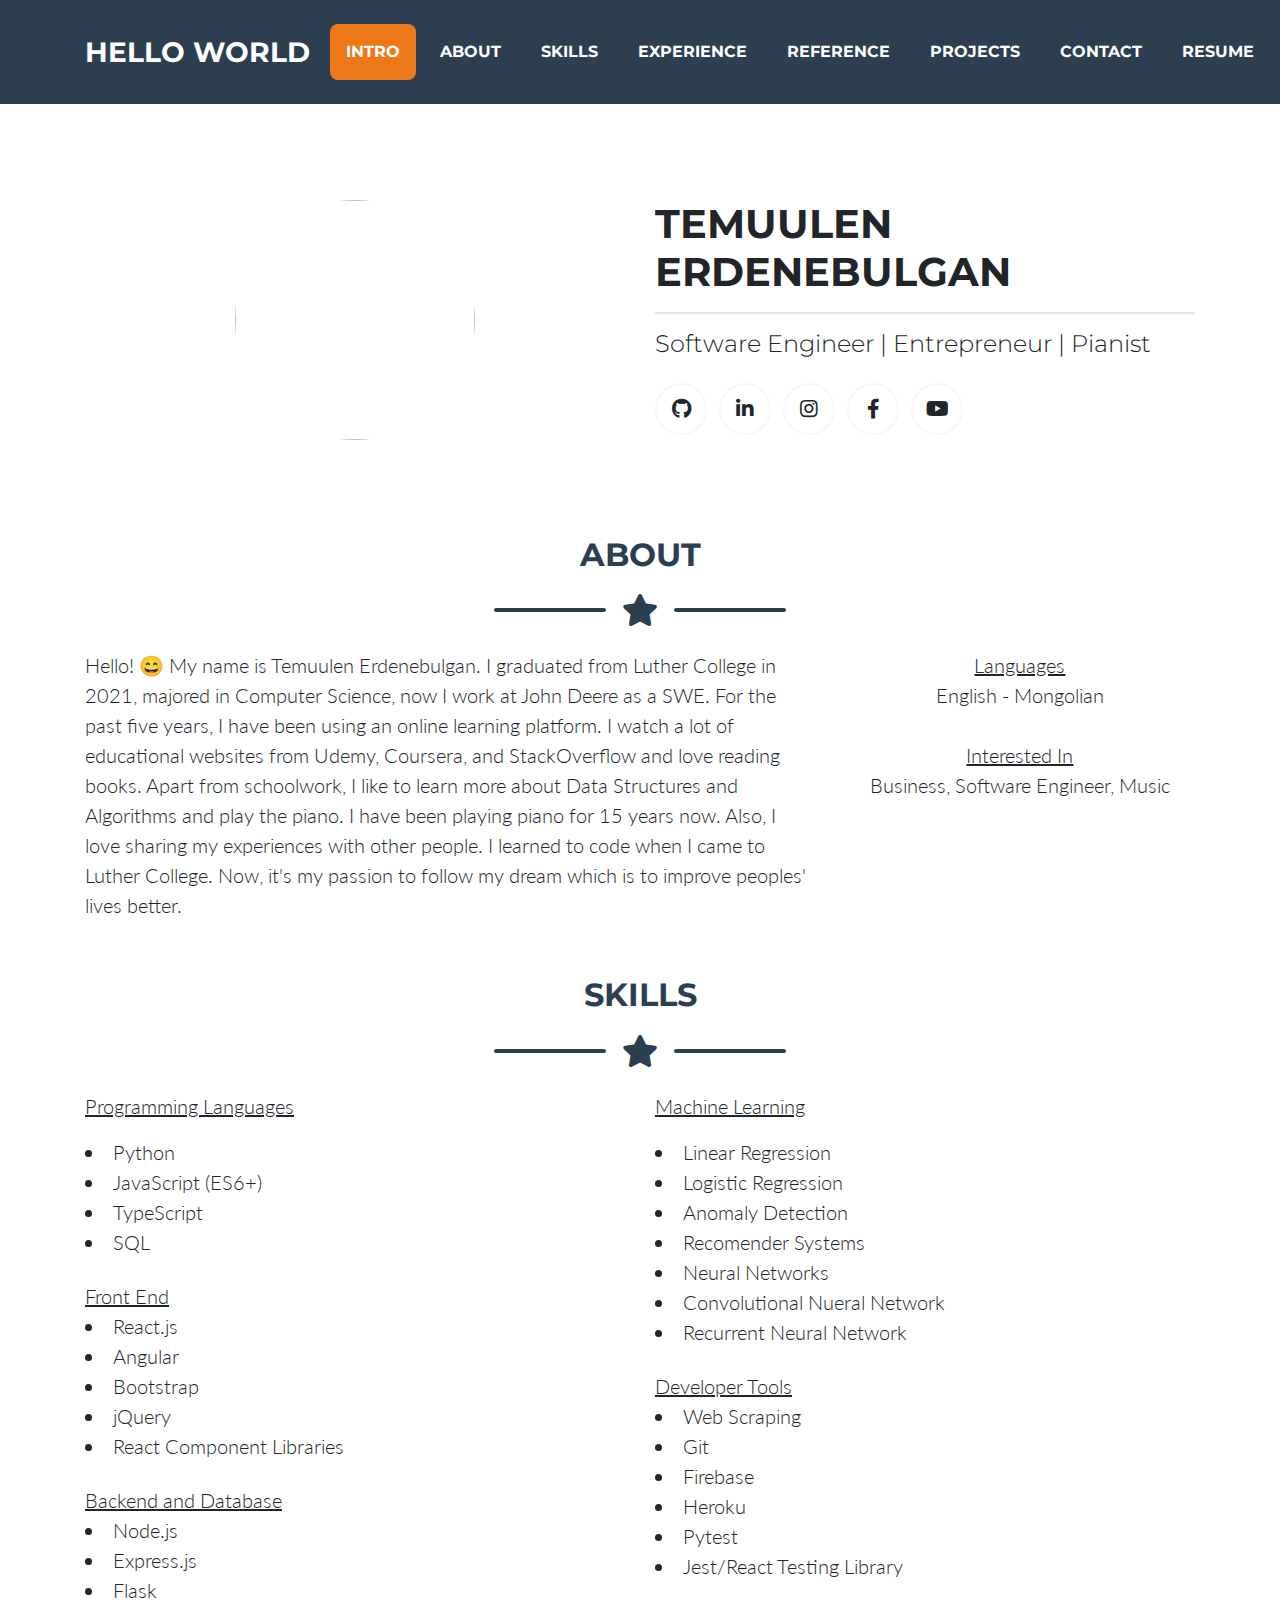
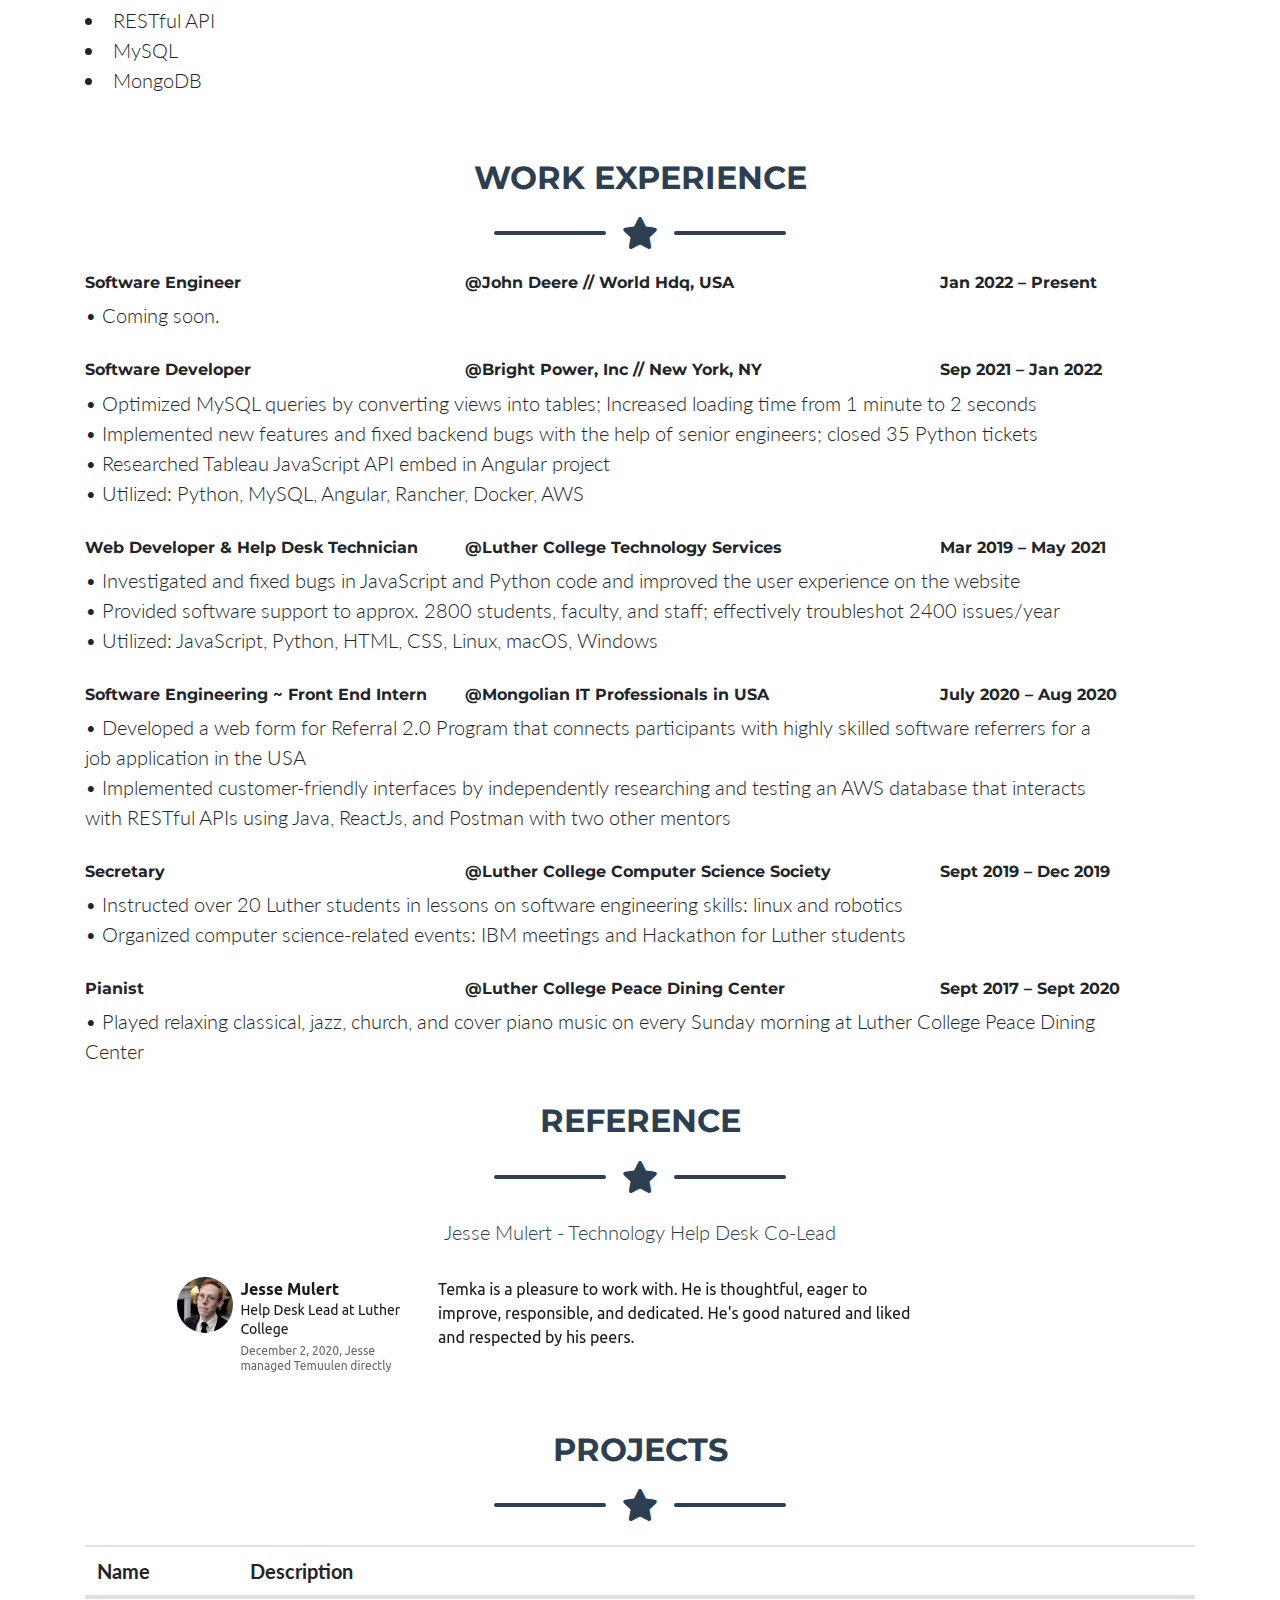
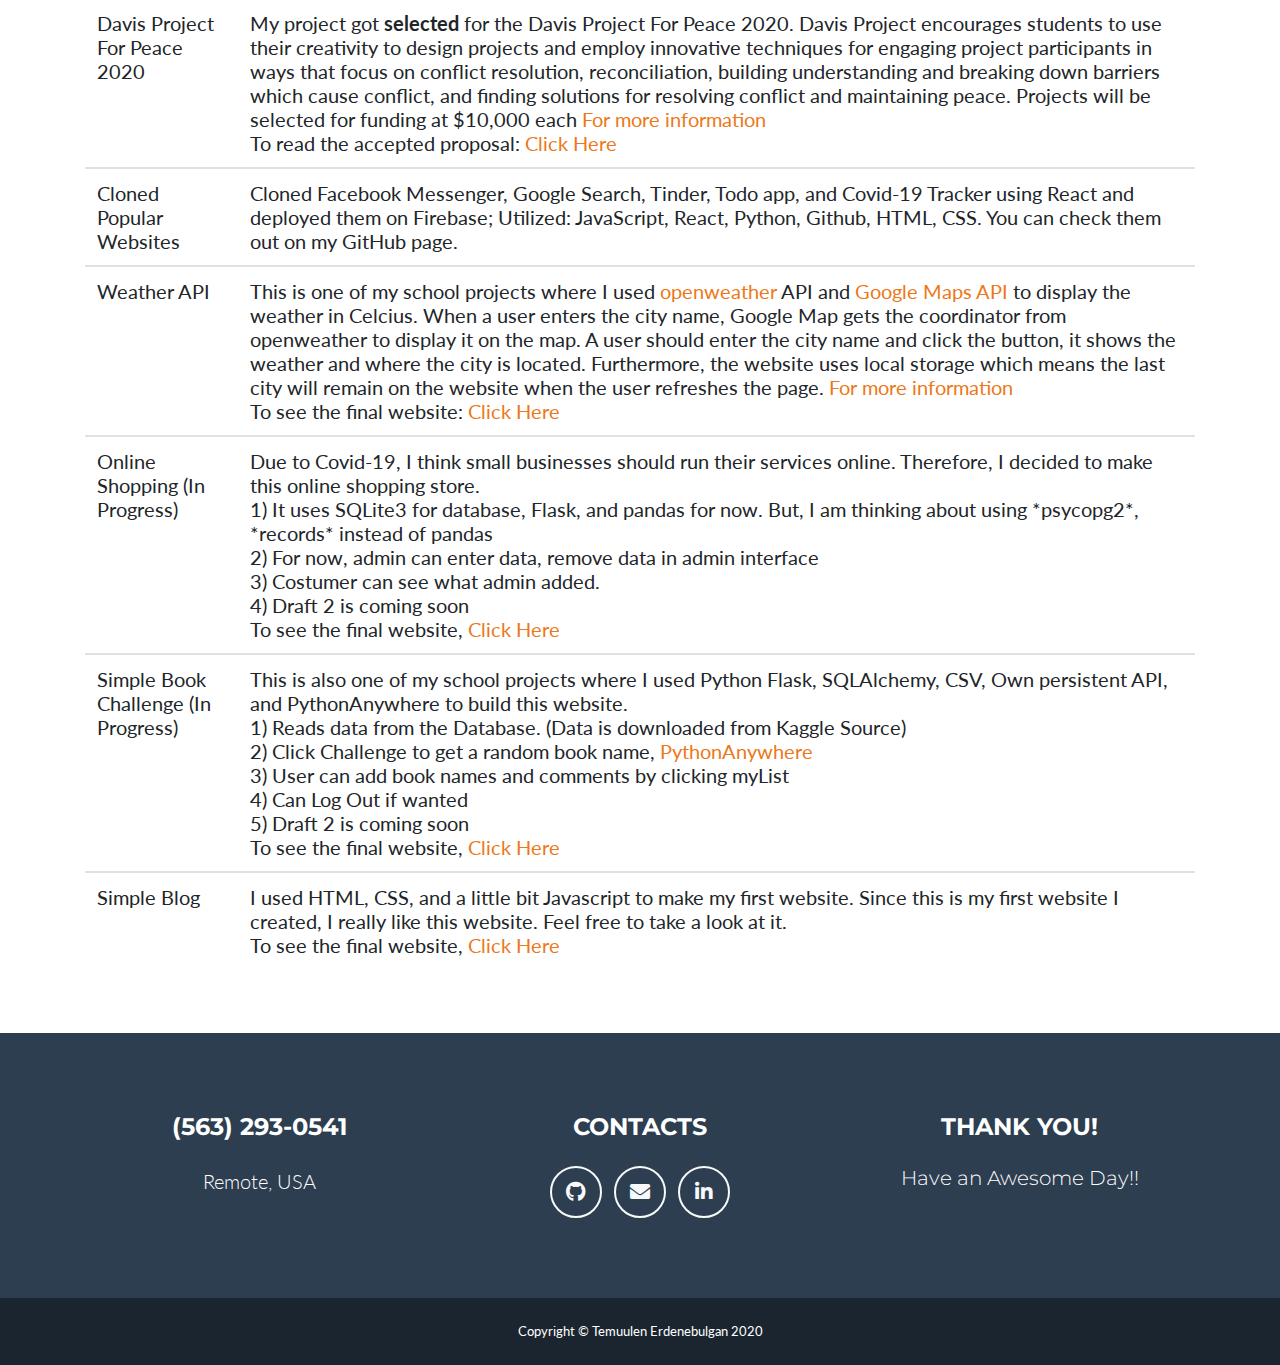
==== index.html @ 5a2faee9 "Changed phone number" ====
<html lang="en">

<head>
	<meta charset="utf-8">
	<meta name="viewport" content="width=device-width, initial-scale=1, shrink-to-fit=no">
	<meta name="description" content="">
	<meta name="author" content="">
	<title>Temuulen Erdenebulgan</title>
	<!-- Custom fonts for this theme -->
	<link href="vendor/fontawesome-free/css/all.min.css" rel="stylesheet" type="text/css">
	<link href="https://fonts.googleapis.com/css?family=Montserrat:400,700" rel="stylesheet" type="text/css">
	<link href="https://fonts.googleapis.com/css?family=Lato:400,700,400italic,700italic" rel="stylesheet" type="text/css">
	<!-- Theme CSS -->
	<link href="css/freelancer.min.css" rel="stylesheet">
	<link rel="icon" href="favicon.ico">
	<!-- Font CSS -->
	<link href="https://fonts.googleapis.com/css2?family=Manrope&family=Oswald&display=swap" rel="stylesheet">
</head>

<body id="page-top">
	<!-- Navigation -->
	<nav class="navbar navbar-expand-lg bg-secondary text-uppercase fixed-top" id="mainNav">

		<div class="container"> <a class="navbar-brand js-scroll-trigger" href="#page-top" id="welcome">Hello World</a>
			<button class="navbar-toggler navbar-toggler-right text-uppercase font-weight-bold bg-primary text-white rounded" type="button" data-toggle="collapse" data-target="#navbarResponsive" aria-controls="navbarResponsive" aria-expanded="false" aria-label="Toggle navigation">Menu<i class="fas fa-bars"></i>
			</button>
			<div class="collapse navbar-collapse" id="navbarResponsive">
				<ul class="navbar-nav ml-auto">
					<li class="nav-item mx-0 mx-lg-1"> <a class="nav-link py-3 px-0 px-lg-3 rounded js-scroll-trigger" href="#intro">Intro</a>
					</li>
					<li class="nav-item mx-0 mx-lg-1"> <a class="nav-link py-3 px-0 px-lg-3 rounded js-scroll-trigger" href="#portfolio">About</a>
					</li>
					<li class="nav-item mx-0 mx-lg-1"> <a class="nav-link py-3 px-0 px-lg-3 rounded js-scroll-trigger" href="#about">Skills</a>
					</li>
					<li class="nav-item mx-0 mx-lg-1"> <a class="nav-link py-3 px-0 px-lg-3 rounded js-scroll-trigger" href="#exp">Experience</a>
					</li>
					<li class="nav-item mx-0 mx-lg-1"> <a class="nav-link py-3 px-0 px-lg-3 rounded js-scroll-trigger" href="#theysaid">Reference</a>
					</li>
					<li class="nav-item mx-0 mx-lg-1"> <a class="nav-link py-3 px-0 px-lg-3 rounded js-scroll-trigger" href="#project">Projects</a>
					</li>
					<li class="nav-item mx-0 mx-lg-1"> <a class="nav-link py-3 px-0 px-lg-3 rounded js-scroll-trigger" href="#contact">Contact</a>
					</li>
					<li class="nav-item mx-0 mx-lg-1"> <a class="nav-link py-3 px-0 px-lg-3 rounded js-scroll-trigger" target="_blank" href="Temka.pdf">Resume</a>
					</li>
					
				</ul>
			</div>
		</div>
	</nav>
	<!-- Masthead -->
	<section class="intro" id="intro"></section>
	<header class="masthead">
		<div class="container">
			<div class="row">
				<div class="col text-center">
					<img class="masthead-avatar mb-5 text-center" src="img/image.jpg" alt="" style="border-radius: 50%;">
				</div>
				<div class="col">
					<h1 class="text-uppercase mb-0">Temuulen Erdenebulgan</h1>
					<hr class="star-light">
					<h4 class="font-weight-light mb-0">Software Engineer | Entrepreneur | Pianist</h4>
					<br>
					<ul class="list-inline mb-0">
						<li class="list-inline-item">
							<a class="btn btn-outline-nonlight btn-social text-center rounded-circle" target="_blank" href="https://github.com/temvvlena"> <i class="fab fa-github"></i></i>
							</a>
						</li>
						<li class="list-inline-item">
							<a class="btn btn-outline-nonlight btn-social text-center rounded-circle" target="_blank" href="https://www.linkedin.com/in/temuulene/"> <i class="fab fa-linkedin-in"></i></i>
							</a>
						</li>
						<li class="list-inline-item">
							<a class="btn btn-outline-nonlight btn-social text-center rounded-circle" target="_blank" href="https://www.instagram.com/temvvlena/?hl=en"> <i class="fab fa-instagram"></i></i>
							</a>
						</li>
						<li class="list-inline-item">
							<a class="btn btn-outline-nonlight btn-social text-center rounded-circle" target="_blank" href="https://www.facebook.com/temka.erdenebulgan.1/"> <i class="fab fa-fw fa-facebook-f"></i></i>
							</a>
						</li>
						<li class="list-inline-item">
							<a class="btn btn-outline-nonlight btn-social text-center rounded-circle" target="_blank" href="https://www.youtube.com/channel/UCsd4MRjbd4k-MAzSzD6eyJg"> <i class="fab fa-youtube"></i></i>
							</a>
						</li>
					</ul>
				</div>
			</div>
		</div>	
	</header>
	<!-- About Section -->
	<section class="portfolio" id="portfolio">
		<br>
		<br>
		<div class="container">
			<h2 class="text-center text-uppercase text-secondary mb-0">About</strong></h2>
			<!-- Icon Divider-->
			<div class="divider-custom">
				<div class="divider-custom-line"></div>
				<div class="divider-custom-icon"><i class="fas fa-star"></i>
				</div>
				<div class="divider-custom-line"></div>
			</div>
			<div class="row">
				<div class="col-lg-8 ml-auto">
					<p class="lead" id="myStyle">	
						Hello! &#128516; My name is Temuulen Erdenebulgan. I graduated from Luther College in 2021, majored in Computer Science, now I work at John Deere as a SWE. For the past five years, I have been using an online learning platform. I watch a lot of educational websites from Udemy, Coursera, and StackOverflow and love reading books. Apart from schoolwork, I like to learn more about Data Structures and Algorithms and play the piano. I have been playing piano for 15 years now. Also, I love sharing my experiences with other people. 
						I learned to code when I came to Luther College. Now, it's my passion to follow my dream which is to improve peoples' lives better.
						<br>
						<br>
					</p>
				</div>
				<div class="col-lg-4 ml-auto">
					<p class="lead" style="text-align:center">
						<u>Languages</u> 
						<br>English - Mongolian
						<br>
						<br> <u>Interested In</u> 
						<br>Business, Software Engineer, Music
					</p>
				</div>
				<div class="col-lg-8 ml-auto">
					<p class="lead" style="text-align:justify"></p>
				</div>
				<div class="col-lg-4 ml-auto">
					<p class="lead" style="text-align:center"></p>
				</div>
			</div>
		</div>
	</section>
	</section>
	<!-- Skills Section -->
	<section class="about" id="about">
		<div class="container">
			</br>
			<h2 class="text-center text-uppercase text-secondary mb-0">Skills</h2>
			<!-- Icon Divider-->
			<div class="divider-custom">
				<div class="divider-custom-line"></div>
				<div class="divider-custom-icon"><i class="fas fa-star"></i>
				</div>
				<div class="divider-custom-line"></div>
			</div>
			<div class="row">
				<div class="col-lg-6 ms-auto">
					<p class="lead" style="text-align:justify">
						<u class="listClass"> Programming Languages</u>
						<li class="listClass">Python</li> 
						<li class="listClass">JavaScript (ES6+)</li> 
						<li class="listClass">TypeScript</li>
						<li class="listClass">SQL</li>
						<br>
						<u class="listClass"> Front End</u> 
						<li class="listClass">React.js</li>
						<li class="listClass">Angular</li>
						<li class="listClass">Bootstrap</li>
						<li class="listClass">jQuery</li>
						<li class="listClass">React Component Libraries</li>
						<br>
						<u class="listClass"> Backend and Database</u>
						<li class="listClass">Node.js</li>
						<li class="listClass">Express.js</li>
						<li class="listClass">Flask</li>
						<li class="listClass">RESTful API</li>
						<li class="listClass">MySQL</li>
						<li class="listClass">MongoDB</li>
						<br>
					</p>
				</div>
				<div class="col-lg-4 ms-auto"><p class="lead" style="text-align:justify">
					<u class="listClass"> Machine Learning</u>
					<br> 
					<li class="listClass">Linear Regression</li>
					<li class="listClass">Logistic Regression </li>
					<li class="listClass">Anomaly Detection</li>
					<li class="listClass">Recomender Systems</li>
					<li class="listClass">Neural Networks</li>
					<li class="listClass">Convolutional Nueral Network</li>
					<li class="listClass">Recurrent Neural Network</li>
					<br>
					<u class="listClass"> Developer Tools</u>
					<br> 
					<li class="listClass">Web Scraping</li>
					<li class="listClass">Git</li>
					<li class="listClass">Firebase</li>
					<li class="listClass">Heroku</li>
					<li class="listClass">Pytest</li>
					<li class="listClass">Jest/React Testing Library</li>
					</p>
				</div>
			</div>
		</div>
	</section>
	<br/>

	<!-- Experience Section -->
	<section class="exp" id="exp">
		<div class="container">
		<h2 class="text-center text-uppercase text-secondary mb-0">Work Experience</h2>
		<!-- Icon Divider-->
		<div class="divider-custom">
			<div class="divider-custom-line"></div>
			<div class="divider-custom-icon"><i class="fas fa-star"></i>
			</div>
			<div class="divider-custom-line"></div>
		</div>
		<div class="row">
			<div class="col-lg-4 ml-auto lead">
				<h6>Software Engineer</h6>
			</div>
			<div class="col-lg-5 ml-auto lead">
				<h6>@John Deere // World Hdq, USA</h6>
			</div>
			<div class="col-lg-3 ml-auto lead">
				<h6>Jan 2022 – Present</h6>
			</div>
			<div class="col-lg-11 ml-auto lead">
				• Coming soon.<br>
				<br>
			</div>
			<div class="col-lg-4 ml-auto lead">
				<h6>Software Developer</h6>
			</div>
			<div class="col-lg-5 ml-auto lead">
				<h6>@Bright Power, Inc // New York, NY</h6>
			</div>
			<div class="col-lg-3 ml-auto lead">
				<h6>Sep 2021 – Jan 2022</h6>
			</div>
			<div class="col-lg-11 ml-auto lead">
				• Optimized MySQL queries by converting views into tables; Increased loading time from 1 minute to 2 seconds<br>
				• Implemented new features and fixed backend bugs with the help of senior engineers; closed 35 Python tickets<br>
				• Researched Tableau JavaScript API embed in Angular project<br>
				• Utilized: Python, MySQL, Angular, Rancher, Docker, AWS<br>
				<br>
			</div>
			<div class="col-lg-4 ml-auto lead">
				<h6>Web Developer & Help Desk Technician</h6>
			</div>
			<div class="col-lg-5 ml-auto lead">
				<h6>@Luther College Technology Services</h6>
			</div>
			<div class="col-lg-3 ml-auto lead">
				<h6>Mar 2019 – May 2021</h6>
			</div>
			<div class="col-lg-11 ml-auto lead">
				• Investigated and fixed bugs in JavaScript and Python code and improved the user experience on the website<br>
				• Provided software support to approx. 2800 students, faculty, and staff; effectively troubleshot 2400 issues/year<br>
				• Utilized: JavaScript, Python, HTML, CSS, Linux, macOS, Windows<br>
				<br>
			</div>
			<div class="col-lg-4 ml-auto lead">
				<h6>Software Engineering ~ Front End Intern</h6>
			</div>
			<div class="col-lg-5 ml-auto lead">
				<h6>@Mongolian IT Professionals in USA</h6>
			</div>
			<div class="col-lg-3 ml-auto lead">
				<h6>July 2020 – Aug 2020</h6>
			</div>
			<div class="col-lg-11 ml-auto lead">
				• Developed a web form for Referral 2.0 Program that connects participants with highly skilled
				software referrers for a job application in the USA<br>
				• Implemented customer-friendly interfaces by independently researching and testing an AWS database
				that interacts with RESTful APIs using Java, ReactJs, and Postman with two other mentors <br>
				<br>
			</div>

			<div class="col-lg-4 ml-auto lead">
				<h6>Secretary</h6>
				</div>
				<div class="col-lg-5 ml-auto lead">
				<h6>@Luther College Computer Science Society</h6>
				</div>
				<div class="col-lg-3 ml-auto">
				<h6>Sept 2019 – Dec 2019</h6>
				</div>
				<div class="col-lg-11 ml-auto lead">
				• Instructed over 20 Luther students in lessons on software engineering skills: linux and robotics <br>
				• Organized computer science-related events: IBM meetings and Hackathon for Luther students <br>
					<br>
				</div>

				<div class="col-lg-4 ml-auto lead">
				<h6>Pianist</h6>
				</div>
				<div class="col-lg-5 ml-auto lead">
				<h6>@Luther College Peace Dining Center</h6>
				</div>
				<div class="col-lg-3 ml-auto lead">
				<h6>Sept 2017 – Sept 2020</h6>
				</div>
				<div class="col-lg-11 ml-auto lead">
				• Played relaxing classical, jazz, church, and cover piano music on every Sunday morning at Luther College Peace Dining Center <br>
					<br>
				</div>
				<br>
				<br>
				<br>
				<br>
		  </div>
		</div>
	  </section>

	
	  <!-- Theysaid Section -->
	  <section class="theysaid" id="theysaid">
		<div class="container">
		<h2 class="text-center text-uppercase text-secondary mb-0">Reference</h2>
		<!-- Icon Divider-->
		<div class="divider-custom">
			<div class="divider-custom-line"></div>
			<div class="divider-custom-icon"><i class="fas fa-star"></i>
			</div>
			<div class="divider-custom-line"></div>
		</div>
		<div class="text-center text-secondary mb-0">
			<p class="lead">Jesse Mulert - Technology Help Desk Co-Lead
			</p>
		  </div>
		  <div class="text-center theysaid">
			<div class="col-lg-10 ml-auto theysaid center">
			  <img src="img/rec.png" alt="Jesse Mulert - Technology Help Desk Co-Lead">
			</div>
		  </div>
		</div>
		<br>
		<br>
	  </section>

	<!-- Project Section -->
	<section class="project" id="project">
		<div class="container">
			<h2 class="text-center text-uppercase text-secondary mb-0">Projects</h2>
			<!-- Icon Divider-->
			<div class="divider-custom">
				<div class="divider-custom-line"></div>
				<div class="divider-custom-icon"><i class="fas fa-star"></i>
				</div>
				<div class="divider-custom-line"></div>
			</div>
			<div class="table-responsive-sm">
				<table id="myTable" class="table">
					<thead>
						<th scope="col">Name</th>
						<th scope="col">Description</th>
					</thead>
					<tbody>
						<tr>
							<td scope="row">Davis Project For Peace 2020</td>
							<td scope="row">My project got <strong>selected</strong> for the Davis Project For Peace 2020. Davis Project encourages students to use their creativity to design projects and employ innovative techniques for engaging project participants in ways that focus on conflict resolution, reconciliation, building understanding and breaking down barriers which cause conflict, and finding solutions for resolving conflict and maintaining peace. Projects will be selected for funding at $10,000 each <a href="https://www.davisprojectsforpeace.org/qa"> For more information</a>
								<br>To read the accepted proposal: <a href="https://www.davisprojectsforpeace.org/projects/projects/2020/node/8815"> Click Here </a>
						</tr>
						<tr>
							<td scope="row">Cloned Popular Websites</td>
							<td scope="row">Cloned Facebook Messenger, Google Search, Tinder, Todo app, and Covid-19 Tracker using React and deployed them
								on Firebase; Utilized: JavaScript, React, Python, Github, HTML, CSS. You can check them out on my GitHub page.	
						</tr>
						<tr>
							<td scope="row">Weather API</td>
							<td scope="row">This is one of my school projects where I used <a href="openweathermap.org"> openweather</a> API and <a href="https://developers.google.com/maps/documentation/javascript/tutorial"> Google Maps API </a> to display the weather in Celcius. When a user enters the city name, Google Map gets the coordinator from openweather to display it on the map. A user should enter the city name and click the button, it shows the weather and where the city is located. Furthermore, the website uses local storage which means the last city will remain on the website when the user refreshes the page. <a href="https://www.davisprojectsforpeace.org/qa"> For more information</a>
								<br>To see the final website: <a href="mashup/index.html"> Click Here </a> 
						</tr>
						<tr>
							<td scope="row">Online Shopping (In Progress)</td>
							<td scope="row">Due to Covid-19, I think small businesses should run their services online. Therefore, I decided to make this online shopping store.
								<br>1) It uses SQLite3 for database, Flask, and pandas for now. But, I am thinking about using *psycopg2*, *records* instead of pandas
								<br>2) For now, admin can enter data, remove data in admin interface</br>3) Costumer can see what admin added.
								<br>4) Draft 2 is coming soon
								<br>To see the final website, <a href="http://deliverystore.pythonanywhere.com/"> Click Here </a> 
						</tr>
						<tr>
							<td scope="row">Simple Book Challenge (In Progress)</td>
							<td scope="row">This is also one of my school projects where I used Python Flask, SQLAlchemy, CSV, Own persistent API, and PythonAnywhere to build this website.
								<br>1) Reads data from the Database. (Data is downloaded from Kaggle Source) </a> 
								<br>2) Click Challenge to get a random book name, <a href="http://untii.pythonanywhere.com/api/v1/name">PythonAnywhere</a> 
								<br>3) User can add book names and comments by clicking myList </br>4) Can Log Out if wanted
								<br>5) Draft 2 is coming soon
								<br>To see the final website, <a href="http://tfinal.pythonanywhere.com/home"> Click Here </a> 
						</tr>
						<tr>
							<td scope="row">Simple Blog</td>
							<td scope="row">I used HTML, CSS, and a little bit Javascript to make my first website. Since this is my first website I created, I really like this website. Feel free to take a look at it.
								<br>To see the final website, <a href="CS130\a\blog/index.html"> Click Here </a> 
						</tr>
						<tr>
							<!-- <td scope="row">UBNOMADS Blog</td> -->
							<!-- <td scope="row"> <a href="website/index.html"> Click Here </a>  -->
						</tr>
					</tbody>
				</table>
			</div>
		</div>
		<br>
		<br>
	</section>

	<section class="contact" id="contact"></section>
	<!-- Footer -->
	<footer class="footer text-center">
		<div class="container">
			<div class="row">
				<!-- Footer Location -->
				<div class="col-lg-4 mb-5 mb-lg-0">
					<h4 class="text-uppercase mb-4">(563) 293-0541</h4>
					<p class="lead mb-0">Remote, USA</p>
				</div>
				<!-- Footer Social Icons -->
				<div class="col-lg-4 mb-5 mb-lg-0">
					<h4 class="text-uppercase mb-4">Contacts</h4>
					<a class="btn btn-outline-light btn-social mx-1" href="https://github.com/erdete01"> <i class="fab fa-github"></i>
					</a>
					<a class="btn btn-outline-light btn-social mx-1" href="mailto:me@temuulenab@gmail.com"> <i class="fas fa-envelope"></i>
					</a>
					<a class="btn btn-outline-light btn-social mx-1" href="https://www.linkedin.com/in/temuulene/"> <i class="fab fa-linkedin-in"></i>
					</a>
				</div>
				<!-- Footer About Text -->
				<div class="col-lg-4">
					<h4 class="text-uppercase mb-4">Thank You!</h4>
					<h2 class="lead mb-0">Have an Awesome Day!!</h2>
				</div>
			</div>
		</div>
	</footer>
	<!-- Copyright Section -->
	<section class="copyright py-4 text-center text-white">
		<div class="container"> <small>Copyright &copy; Temuulen Erdenebulgan 2020</small>
		</div>
	</section>
	<!-- Scroll to Top Button (Only visible on small and extra-small screen sizes) -->
	<div class="scroll-to-top d-lg-none position-fixed ">
		<a class="js-scroll-trigger d-block text-center text-white rounded" href="#page-top"> <i class="fa fa-chevron-up"></i>
		</a>
	</div>
	<!-- Bootstrap core JavaScript -->
	<script src="vendor/jquery/jquery.min.js"></script>
	<script src="vendor/bootstrap/js/bootstrap.bundle.min.js"></script>
	<!-- Plugin JavaScript -->
	<script src="vendor/jquery-easing/jquery.easing.min.js"></script>
	<!-- Contact Form JavaScript -->
	<script src="js/jqBootstrapValidation.js"></script>
	<script src="js/contact_me.js"></script>
	<!-- Custom scripts for this template -->
	<script src="js/freelancer.min.js"></script>
</body>

</html>
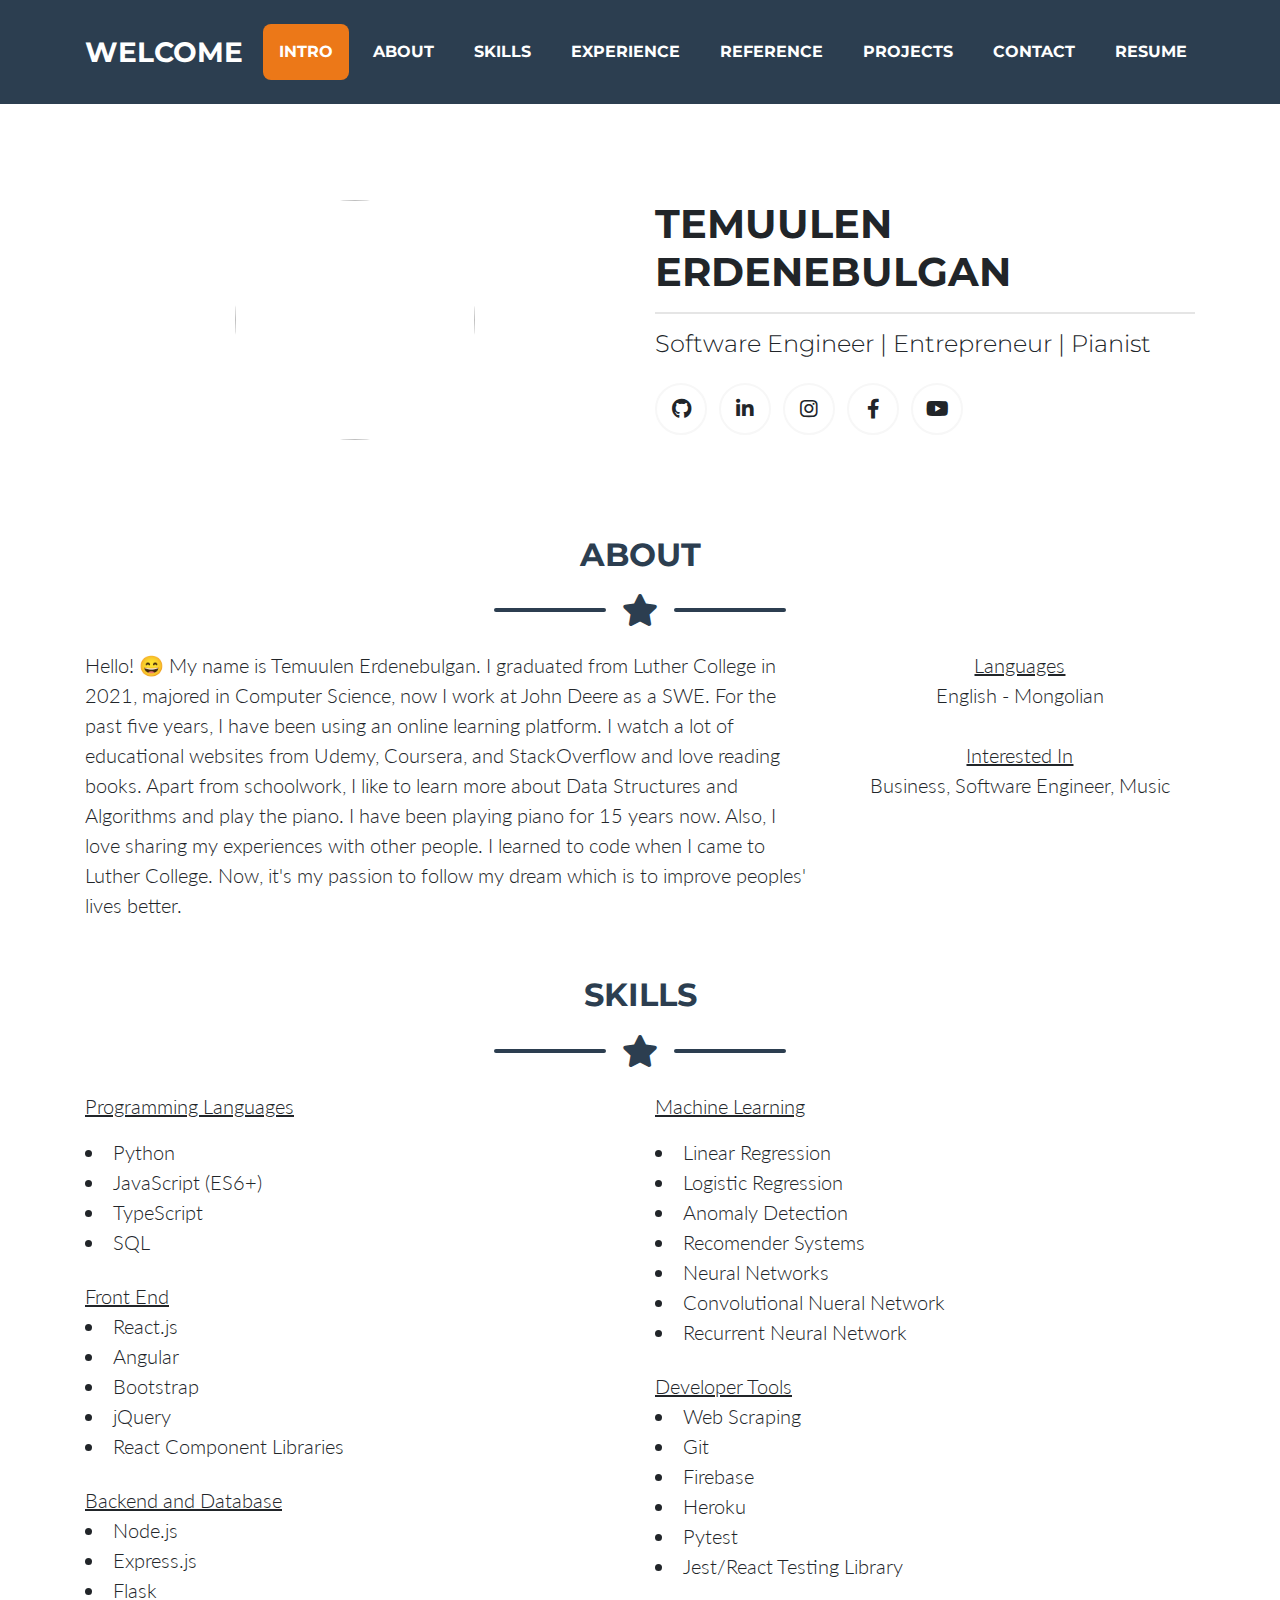
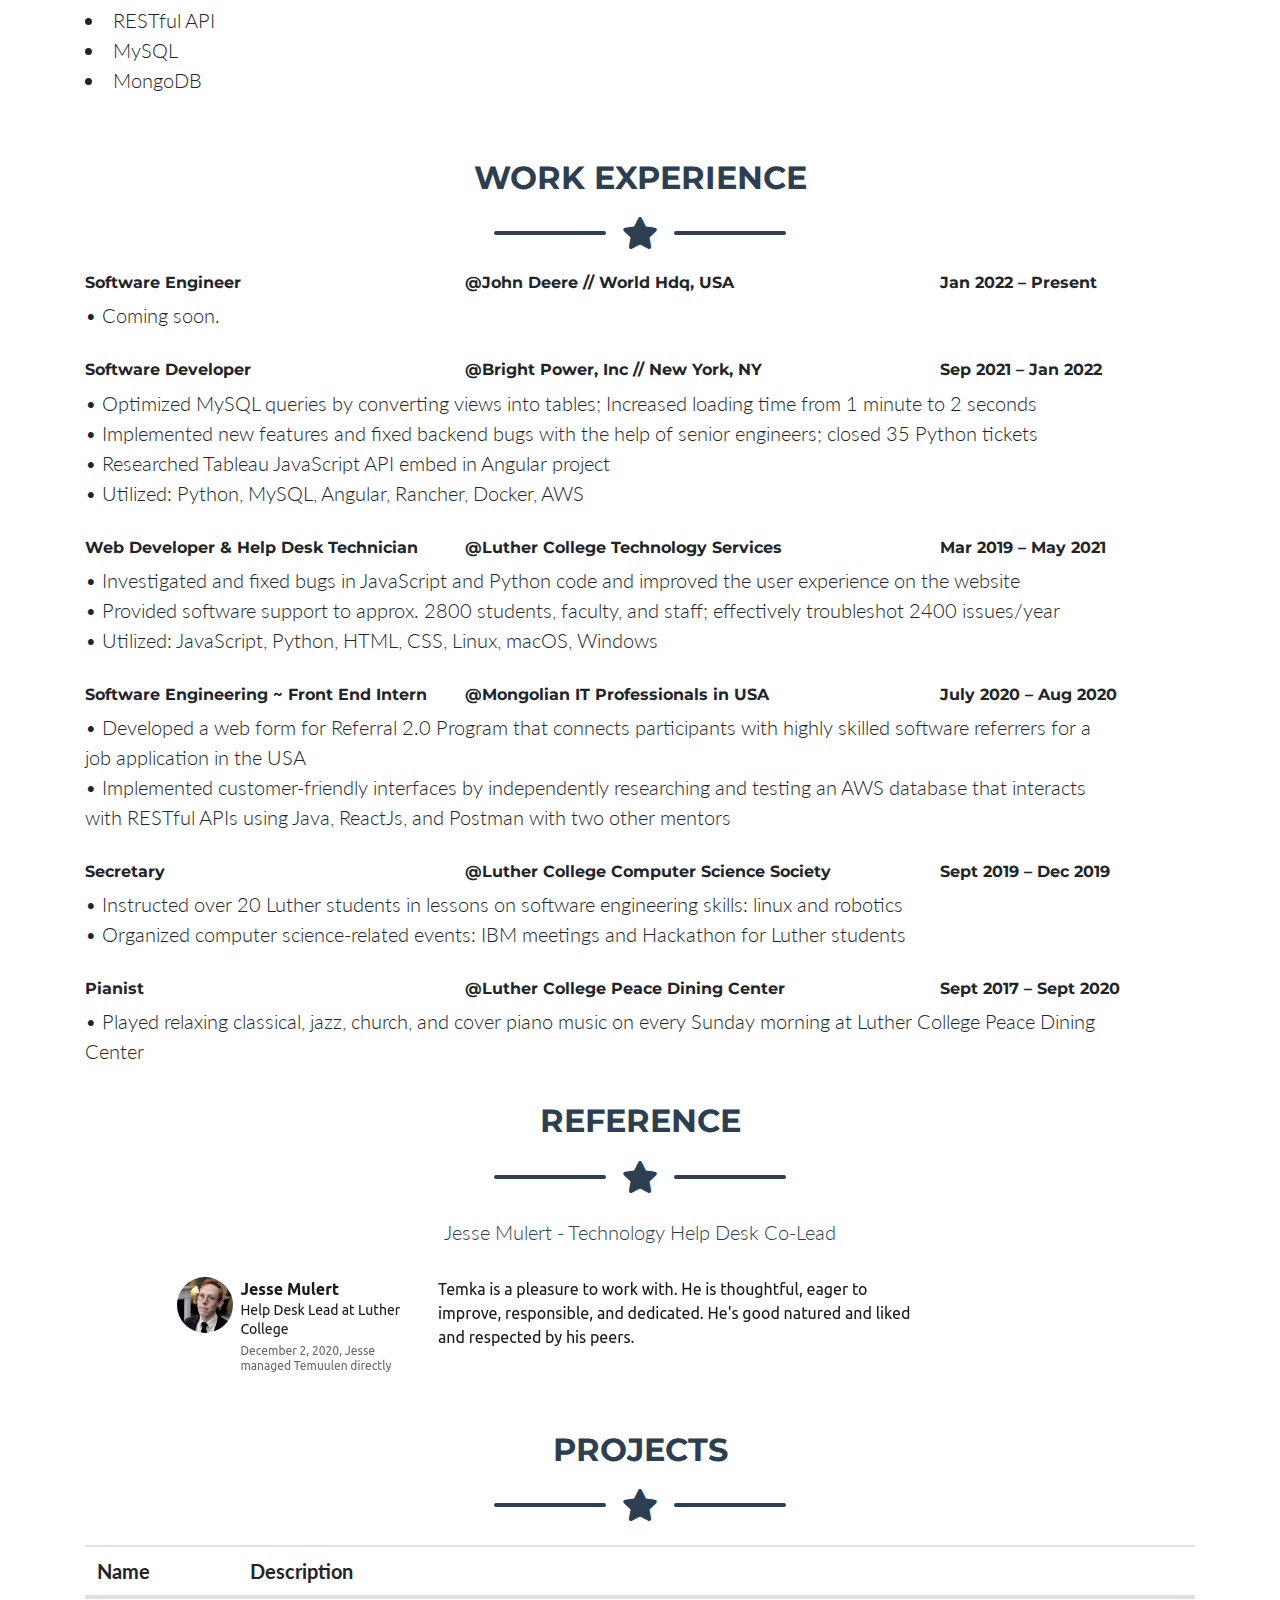
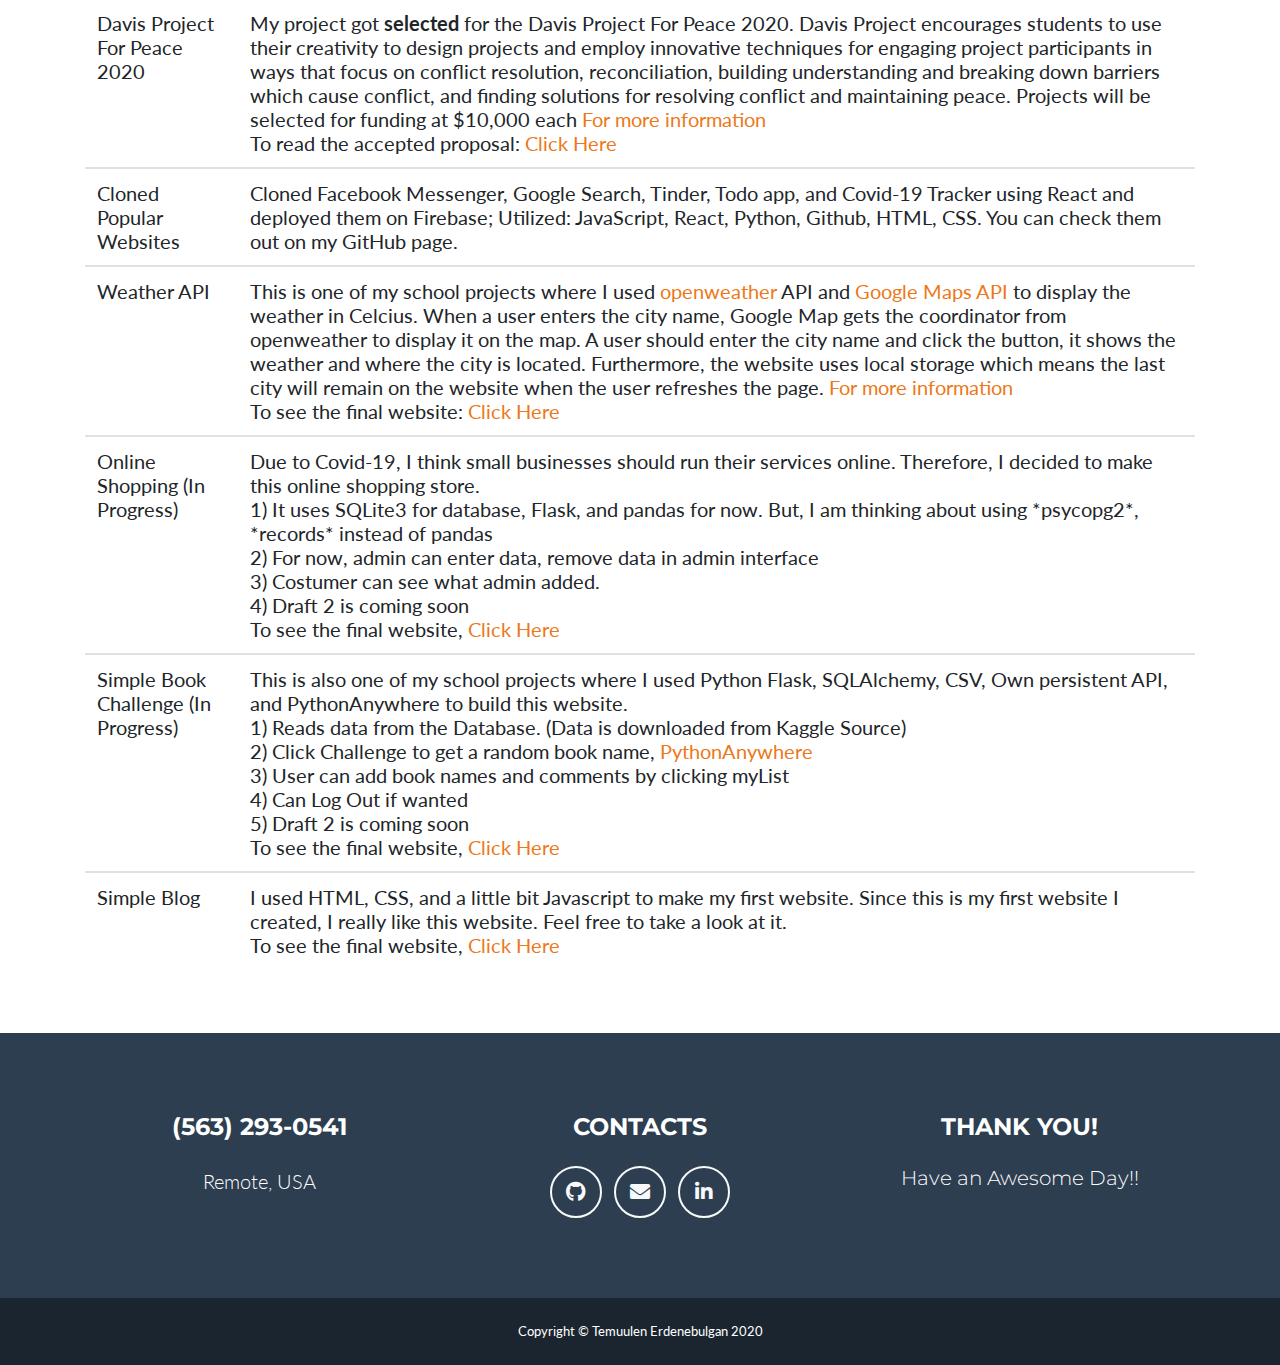
==== commit 49139ebe: "Changed title" ====
--- a/index.html
+++ b/index.html
@@ -21,7 +21,7 @@
 	<!-- Navigation -->
 	<nav class="navbar navbar-expand-lg bg-secondary text-uppercase fixed-top" id="mainNav">
 
-		<div class="container"> <a class="navbar-brand js-scroll-trigger" href="#page-top" id="welcome">Hello World</a>
+		<div class="container"> <a class="navbar-brand js-scroll-trigger" href="#page-top" id="welcome">Welcome</a>
 			<button class="navbar-toggler navbar-toggler-right text-uppercase font-weight-bold bg-primary text-white rounded" type="button" data-toggle="collapse" data-target="#navbarResponsive" aria-controls="navbarResponsive" aria-expanded="false" aria-label="Toggle navigation">Menu<i class="fas fa-bars"></i>
 			</button>
 			<div class="collapse navbar-collapse" id="navbarResponsive">
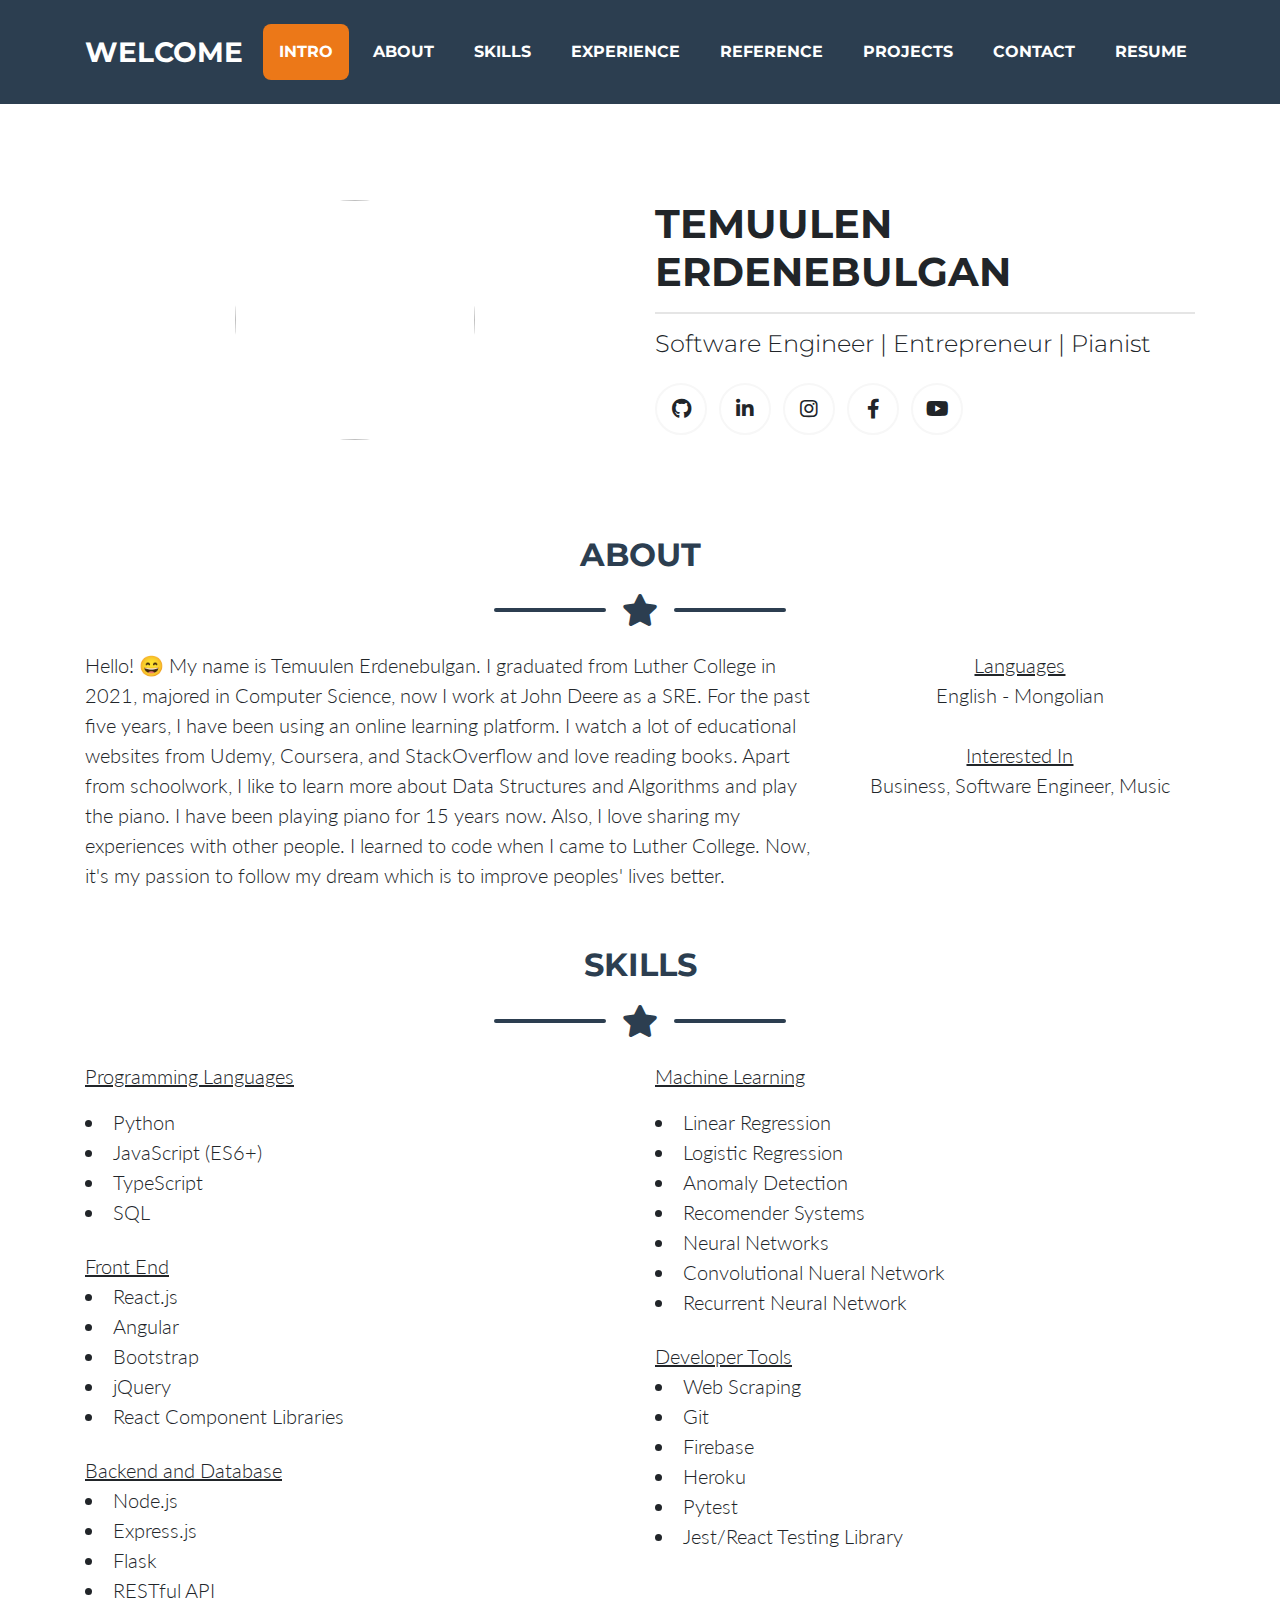
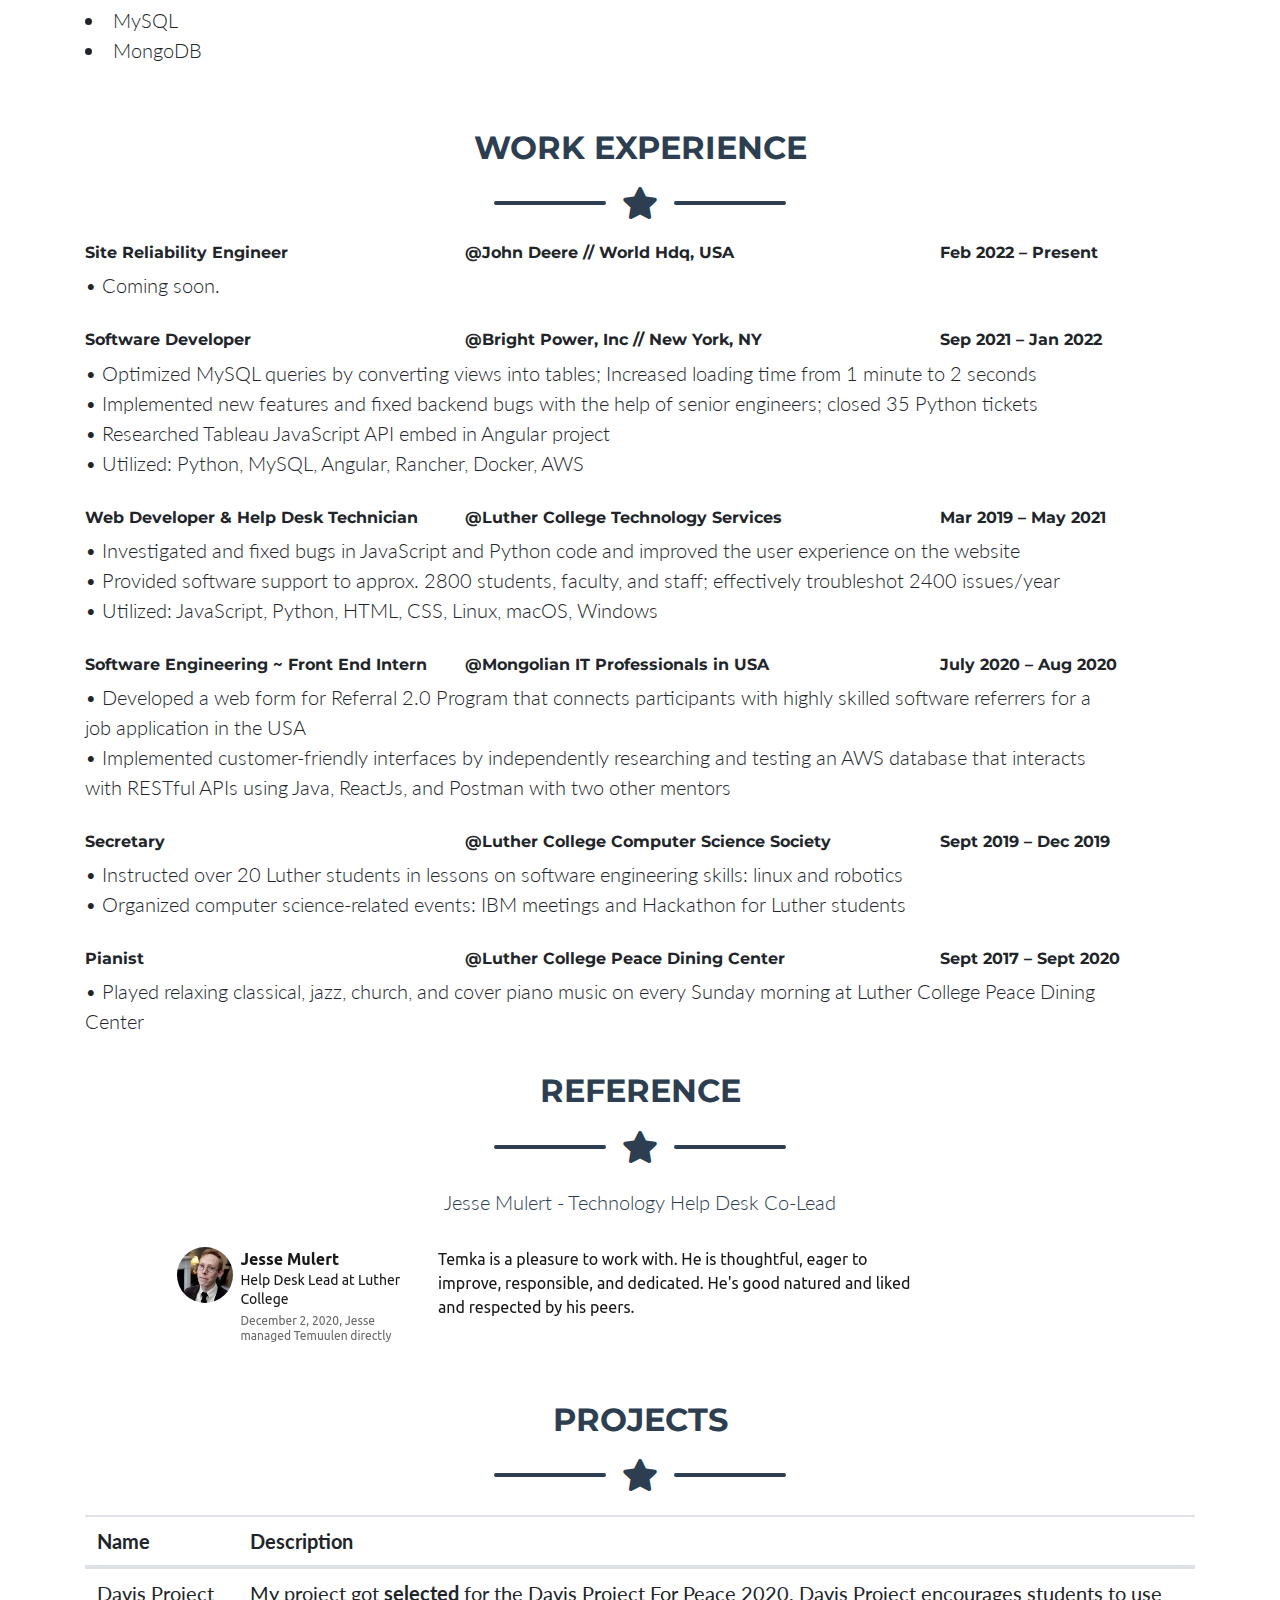
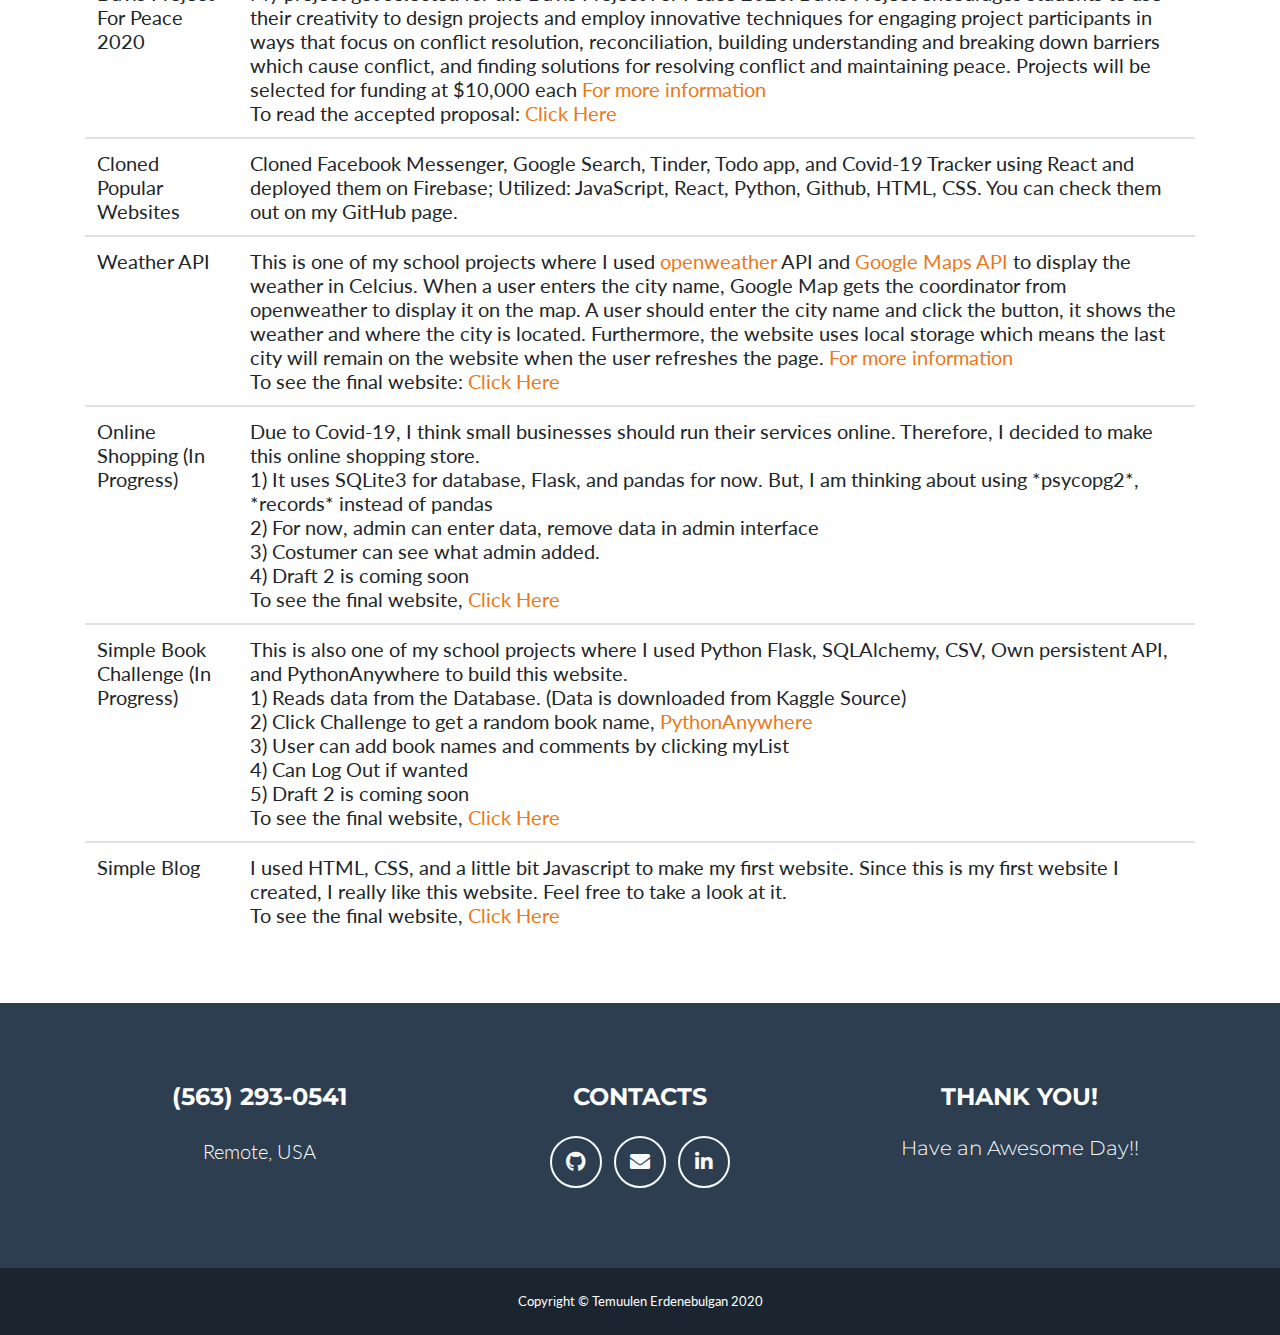
==== commit 87357361: "Update index.html" ====
--- a/index.html
+++ b/index.html
@@ -102,7 +102,7 @@
 			<div class="row">
 				<div class="col-lg-8 ml-auto">
 					<p class="lead" id="myStyle">	
-						Hello! &#128516; My name is Temuulen Erdenebulgan. I graduated from Luther College in 2021, majored in Computer Science, now I work at John Deere as a SWE. For the past five years, I have been using an online learning platform. I watch a lot of educational websites from Udemy, Coursera, and StackOverflow and love reading books. Apart from schoolwork, I like to learn more about Data Structures and Algorithms and play the piano. I have been playing piano for 15 years now. Also, I love sharing my experiences with other people. 
+						Hello! &#128516; My name is Temuulen Erdenebulgan. I graduated from Luther College in 2021, majored in Computer Science, now I work at John Deere as a SRE. For the past five years, I have been using an online learning platform. I watch a lot of educational websites from Udemy, Coursera, and StackOverflow and love reading books. Apart from schoolwork, I like to learn more about Data Structures and Algorithms and play the piano. I have been playing piano for 15 years now. Also, I love sharing my experiences with other people. 
 						I learned to code when I came to Luther College. Now, it's my passion to follow my dream which is to improve peoples' lives better.
 						<br>
 						<br>
@@ -204,13 +204,13 @@
 		</div>
 		<div class="row">
 			<div class="col-lg-4 ml-auto lead">
-				<h6>Software Engineer</h6>
+				<h6>Site Reliability Engineer</h6>
 			</div>
 			<div class="col-lg-5 ml-auto lead">
 				<h6>@John Deere // World Hdq, USA</h6>
 			</div>
 			<div class="col-lg-3 ml-auto lead">
-				<h6>Jan 2022 – Present</h6>
+				<h6>Feb 2022 – Present</h6>
 			</div>
 			<div class="col-lg-11 ml-auto lead">
 				• Coming soon.<br>
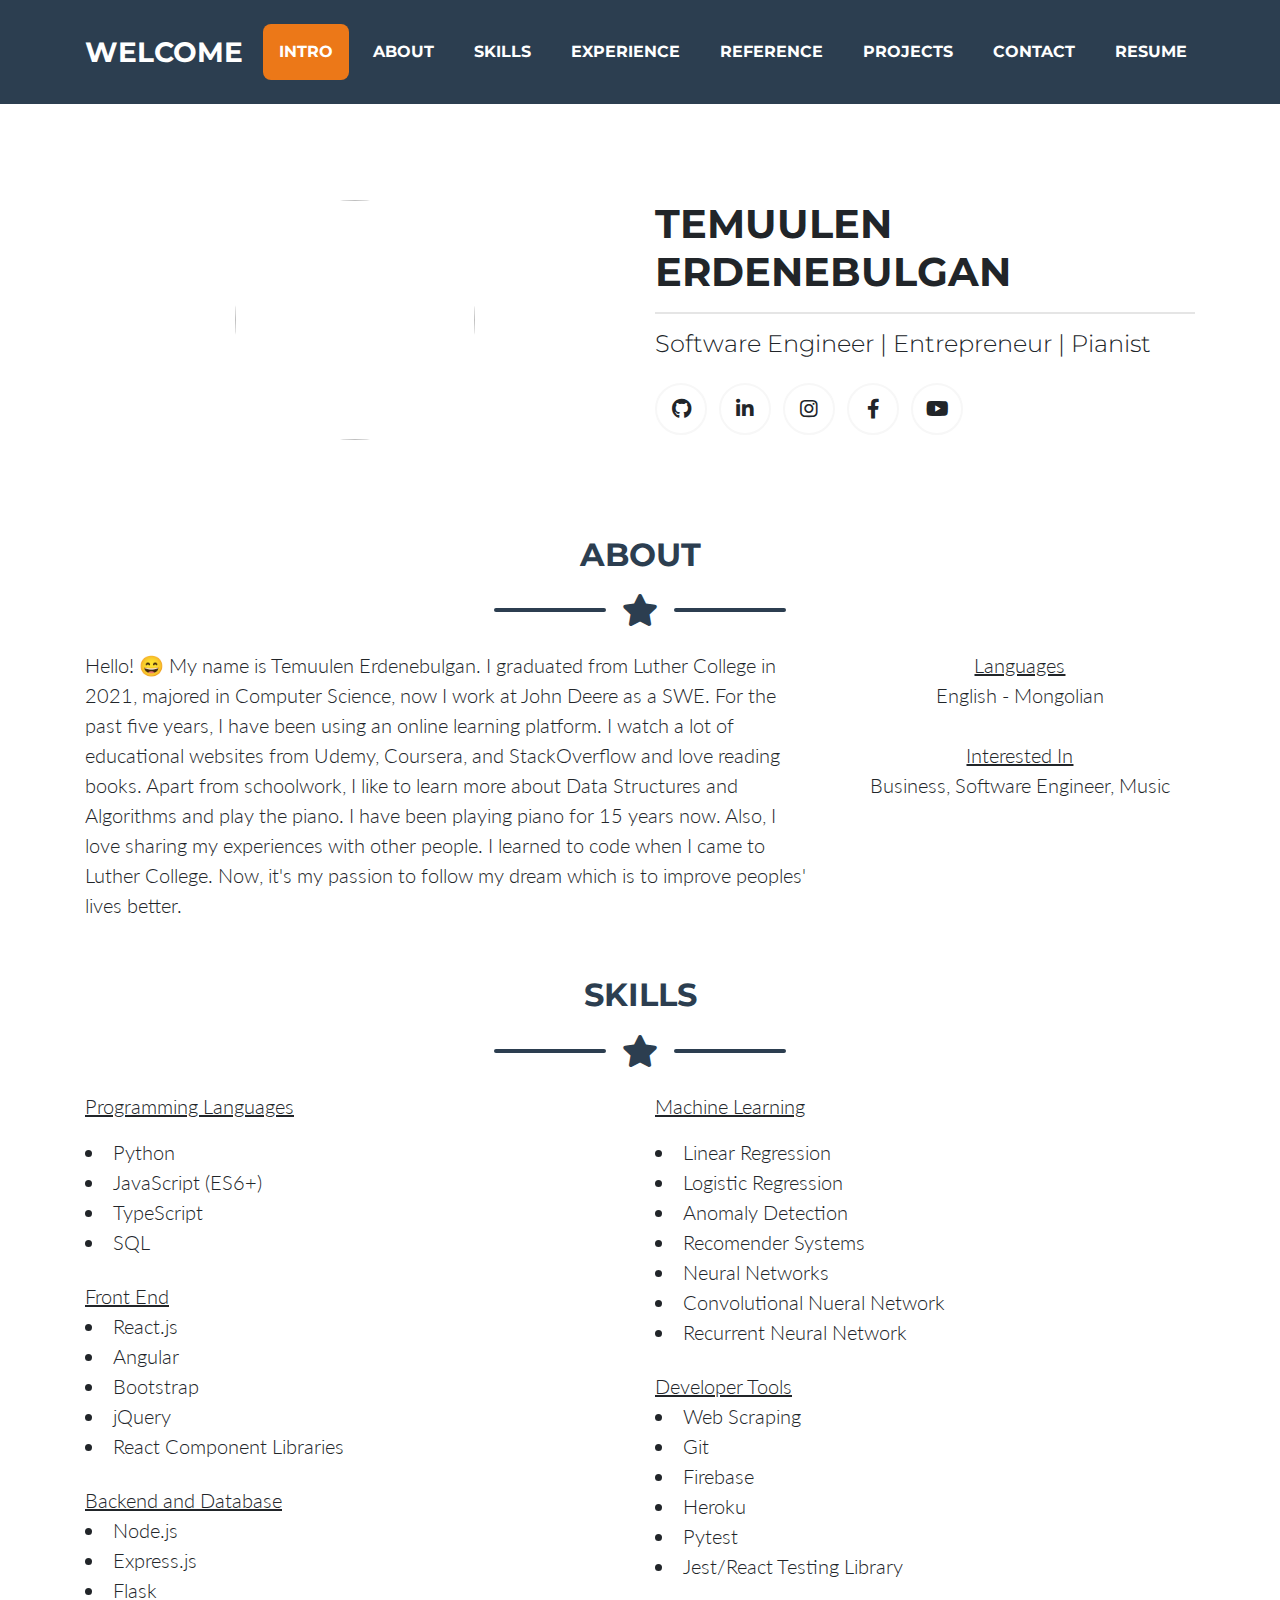
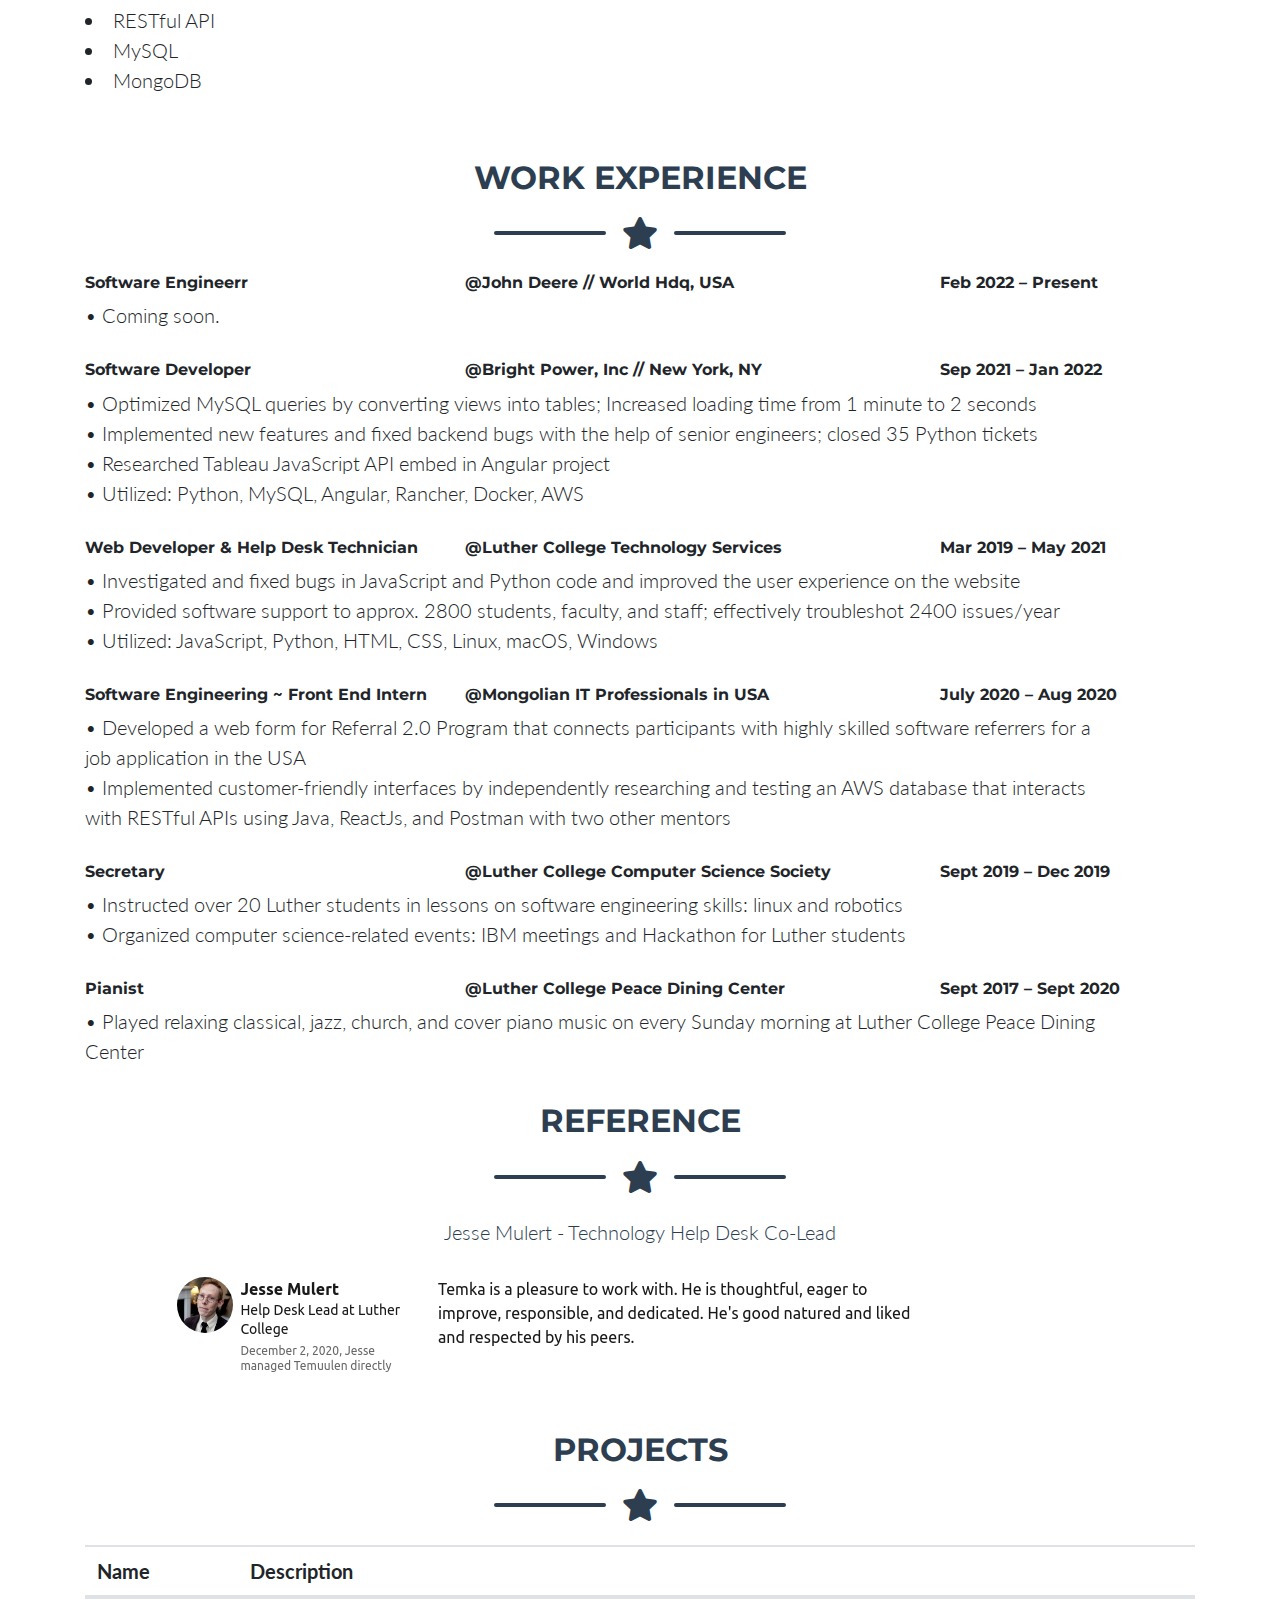
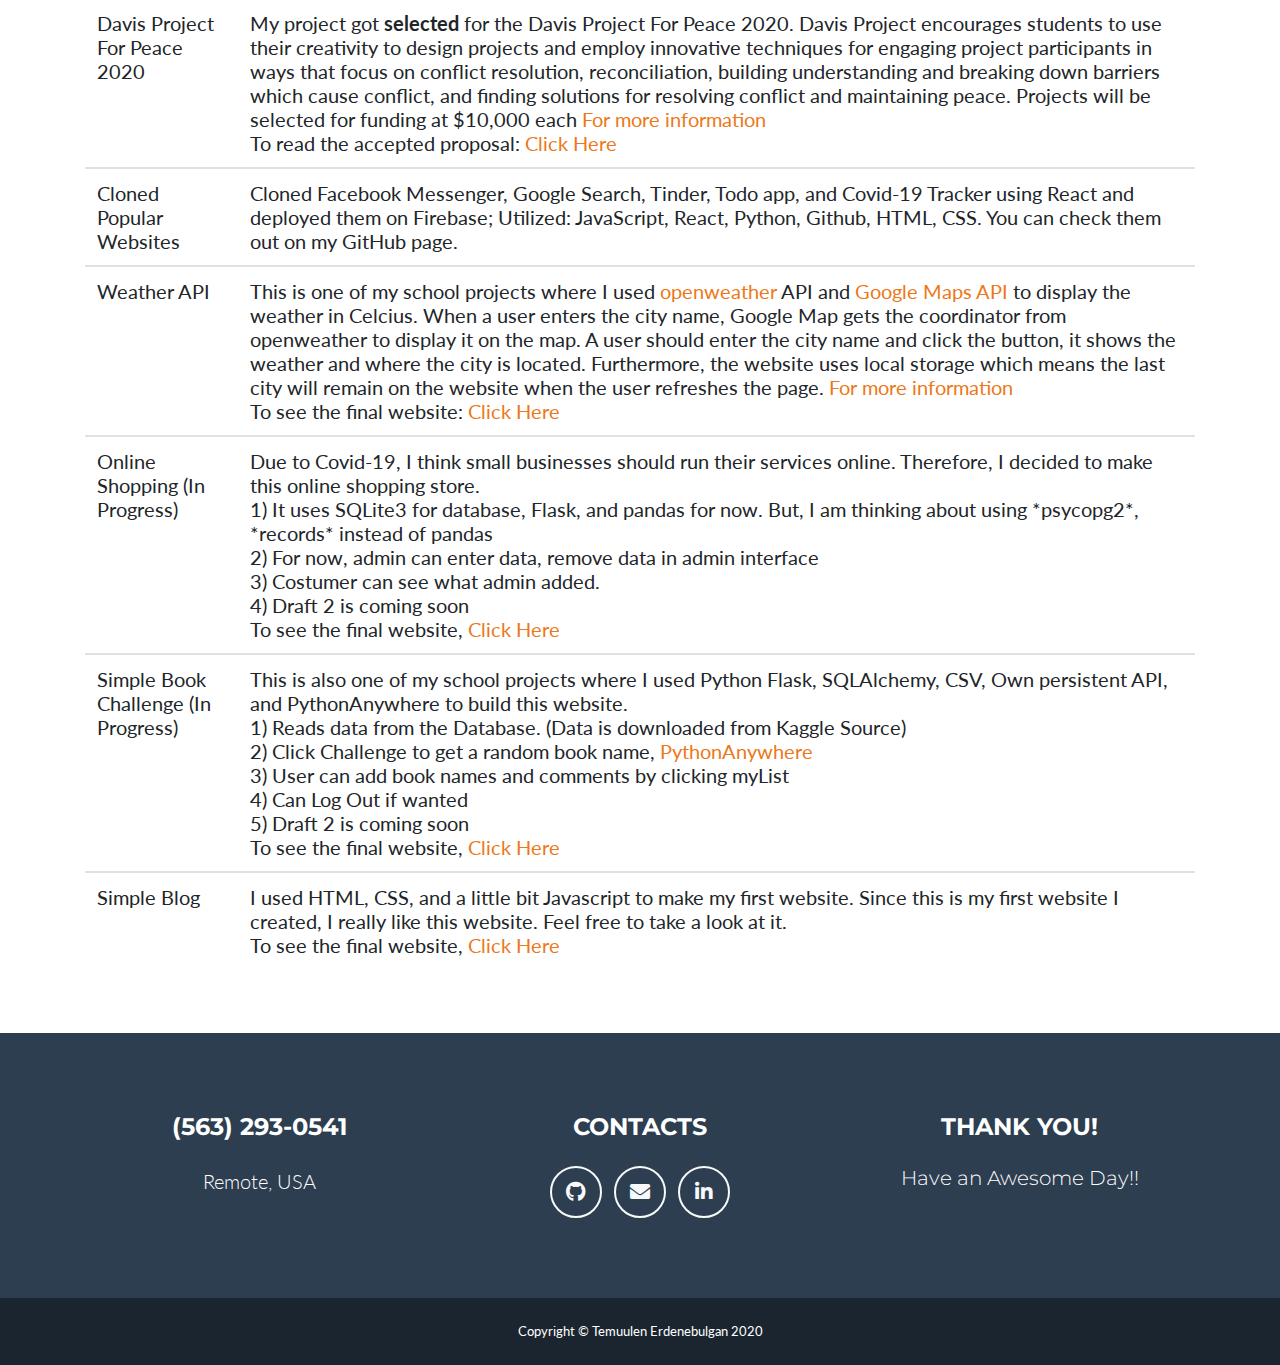
==== commit 69750bc9: "Update index.html" ====
--- a/index.html
+++ b/index.html
@@ -102,7 +102,7 @@
 			<div class="row">
 				<div class="col-lg-8 ml-auto">
 					<p class="lead" id="myStyle">	
-						Hello! &#128516; My name is Temuulen Erdenebulgan. I graduated from Luther College in 2021, majored in Computer Science, now I work at John Deere as a SRE. For the past five years, I have been using an online learning platform. I watch a lot of educational websites from Udemy, Coursera, and StackOverflow and love reading books. Apart from schoolwork, I like to learn more about Data Structures and Algorithms and play the piano. I have been playing piano for 15 years now. Also, I love sharing my experiences with other people. 
+						Hello! &#128516; My name is Temuulen Erdenebulgan. I graduated from Luther College in 2021, majored in Computer Science, now I work at John Deere as a SWE. For the past five years, I have been using an online learning platform. I watch a lot of educational websites from Udemy, Coursera, and StackOverflow and love reading books. Apart from schoolwork, I like to learn more about Data Structures and Algorithms and play the piano. I have been playing piano for 15 years now. Also, I love sharing my experiences with other people. 
 						I learned to code when I came to Luther College. Now, it's my passion to follow my dream which is to improve peoples' lives better.
 						<br>
 						<br>
@@ -204,7 +204,7 @@
 		</div>
 		<div class="row">
 			<div class="col-lg-4 ml-auto lead">
-				<h6>Site Reliability Engineer</h6>
+				<h6>Software Engineerr</h6>
 			</div>
 			<div class="col-lg-5 ml-auto lead">
 				<h6>@John Deere // World Hdq, USA</h6>
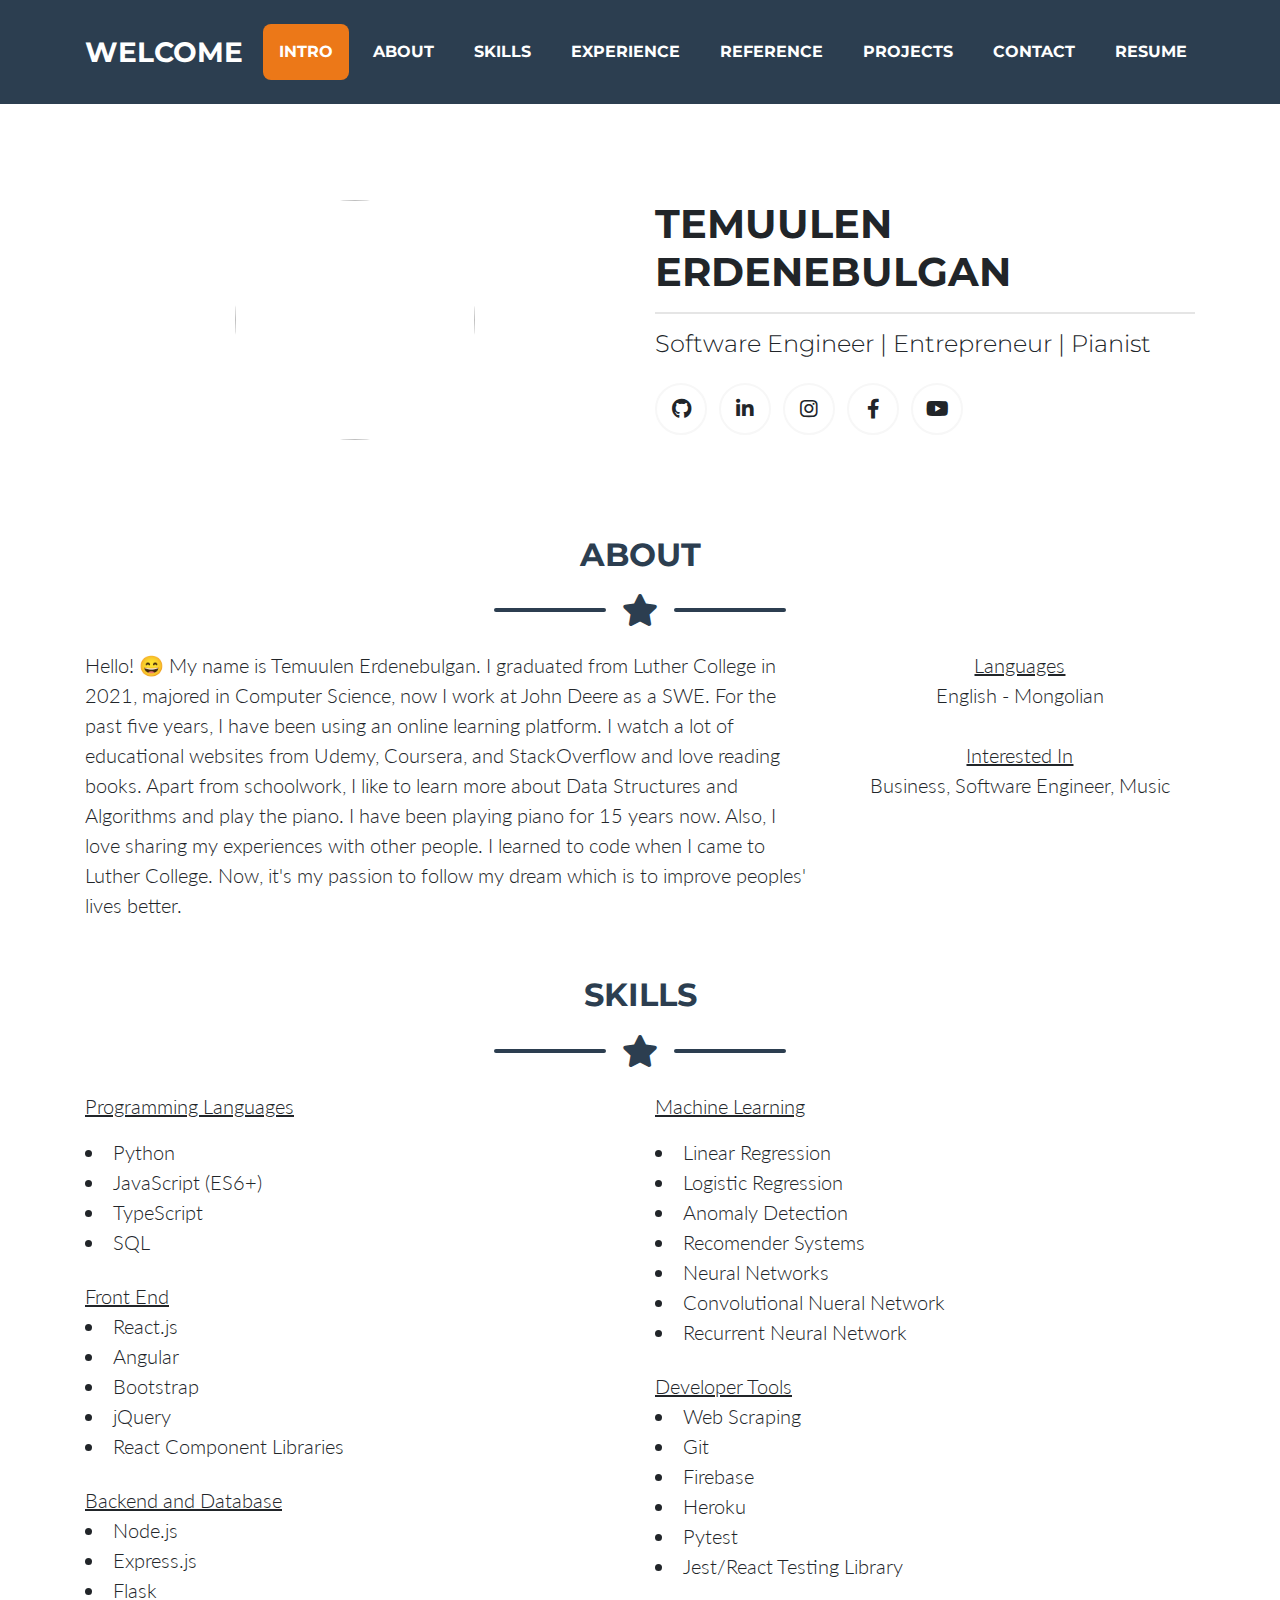
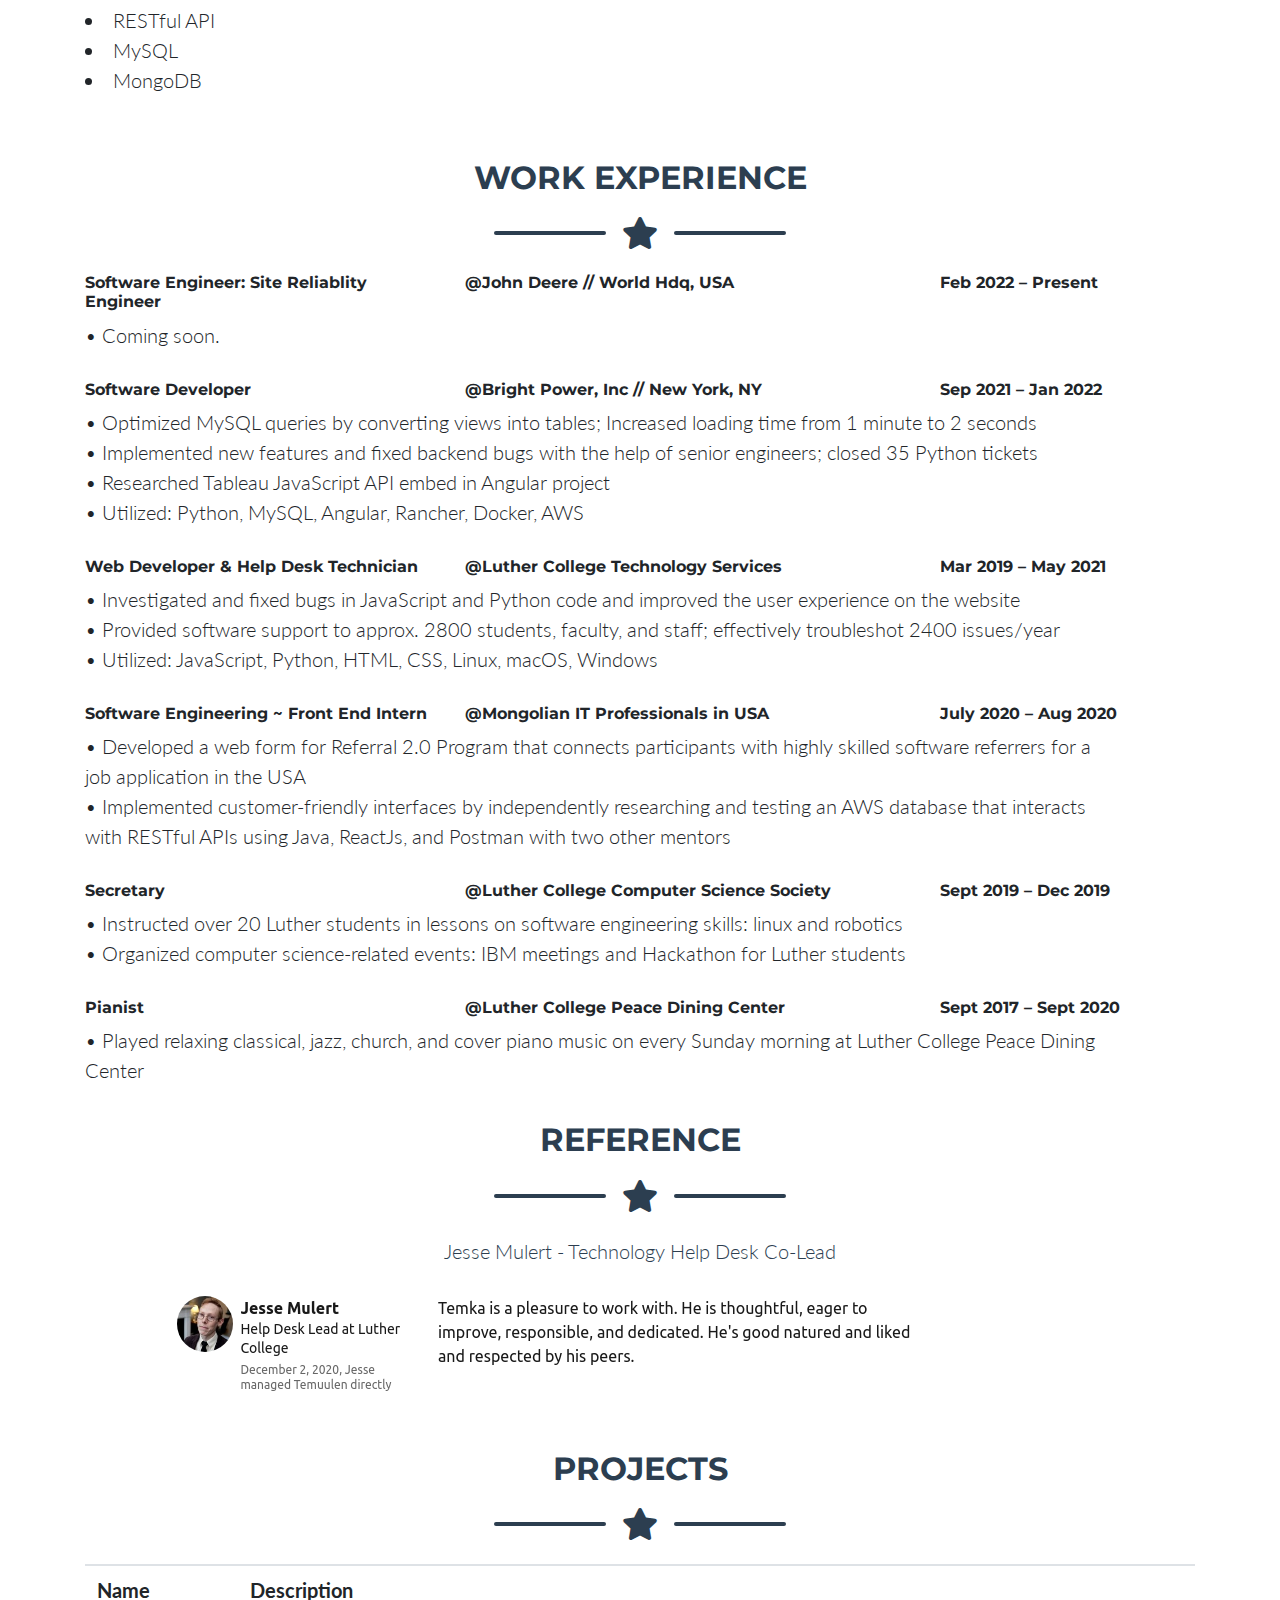
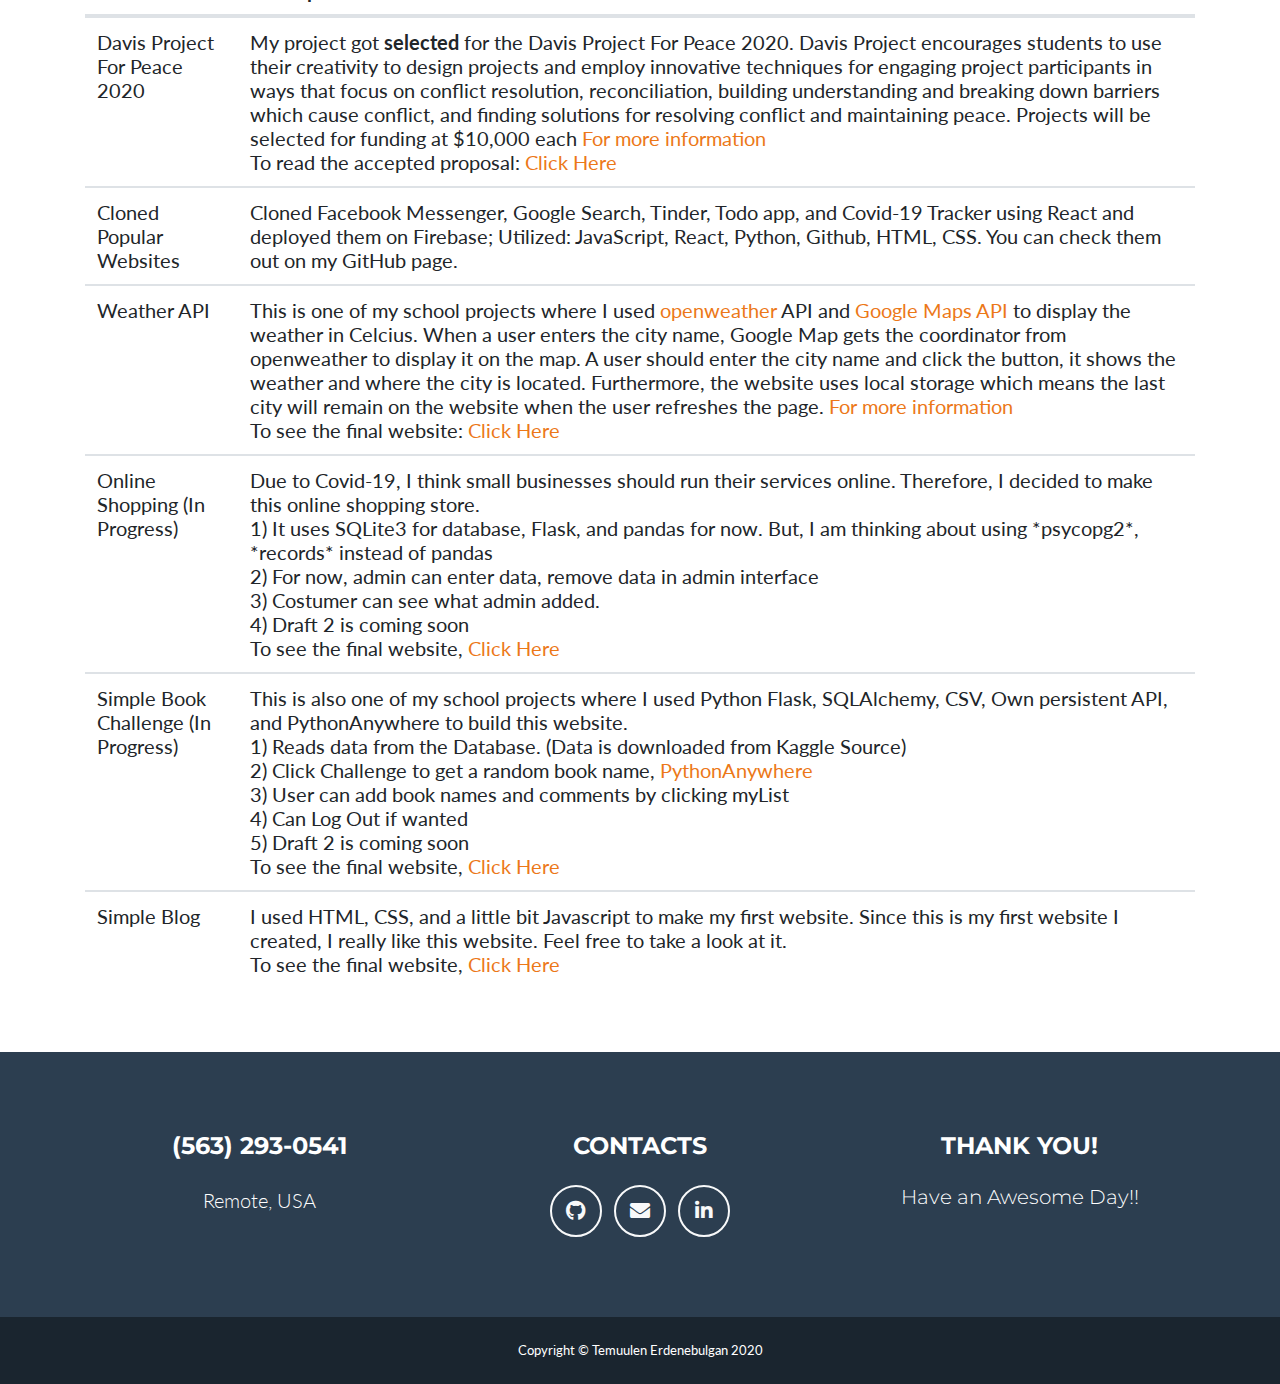
==== commit 91e2bb04: "Update index.html" ====
--- a/index.html
+++ b/index.html
@@ -204,7 +204,7 @@
 		</div>
 		<div class="row">
 			<div class="col-lg-4 ml-auto lead">
-				<h6>Software Engineerr</h6>
+				<h6>Software Engineer: Site Reliablity Engineer</h6>
 			</div>
 			<div class="col-lg-5 ml-auto lead">
 				<h6>@John Deere // World Hdq, USA</h6>
